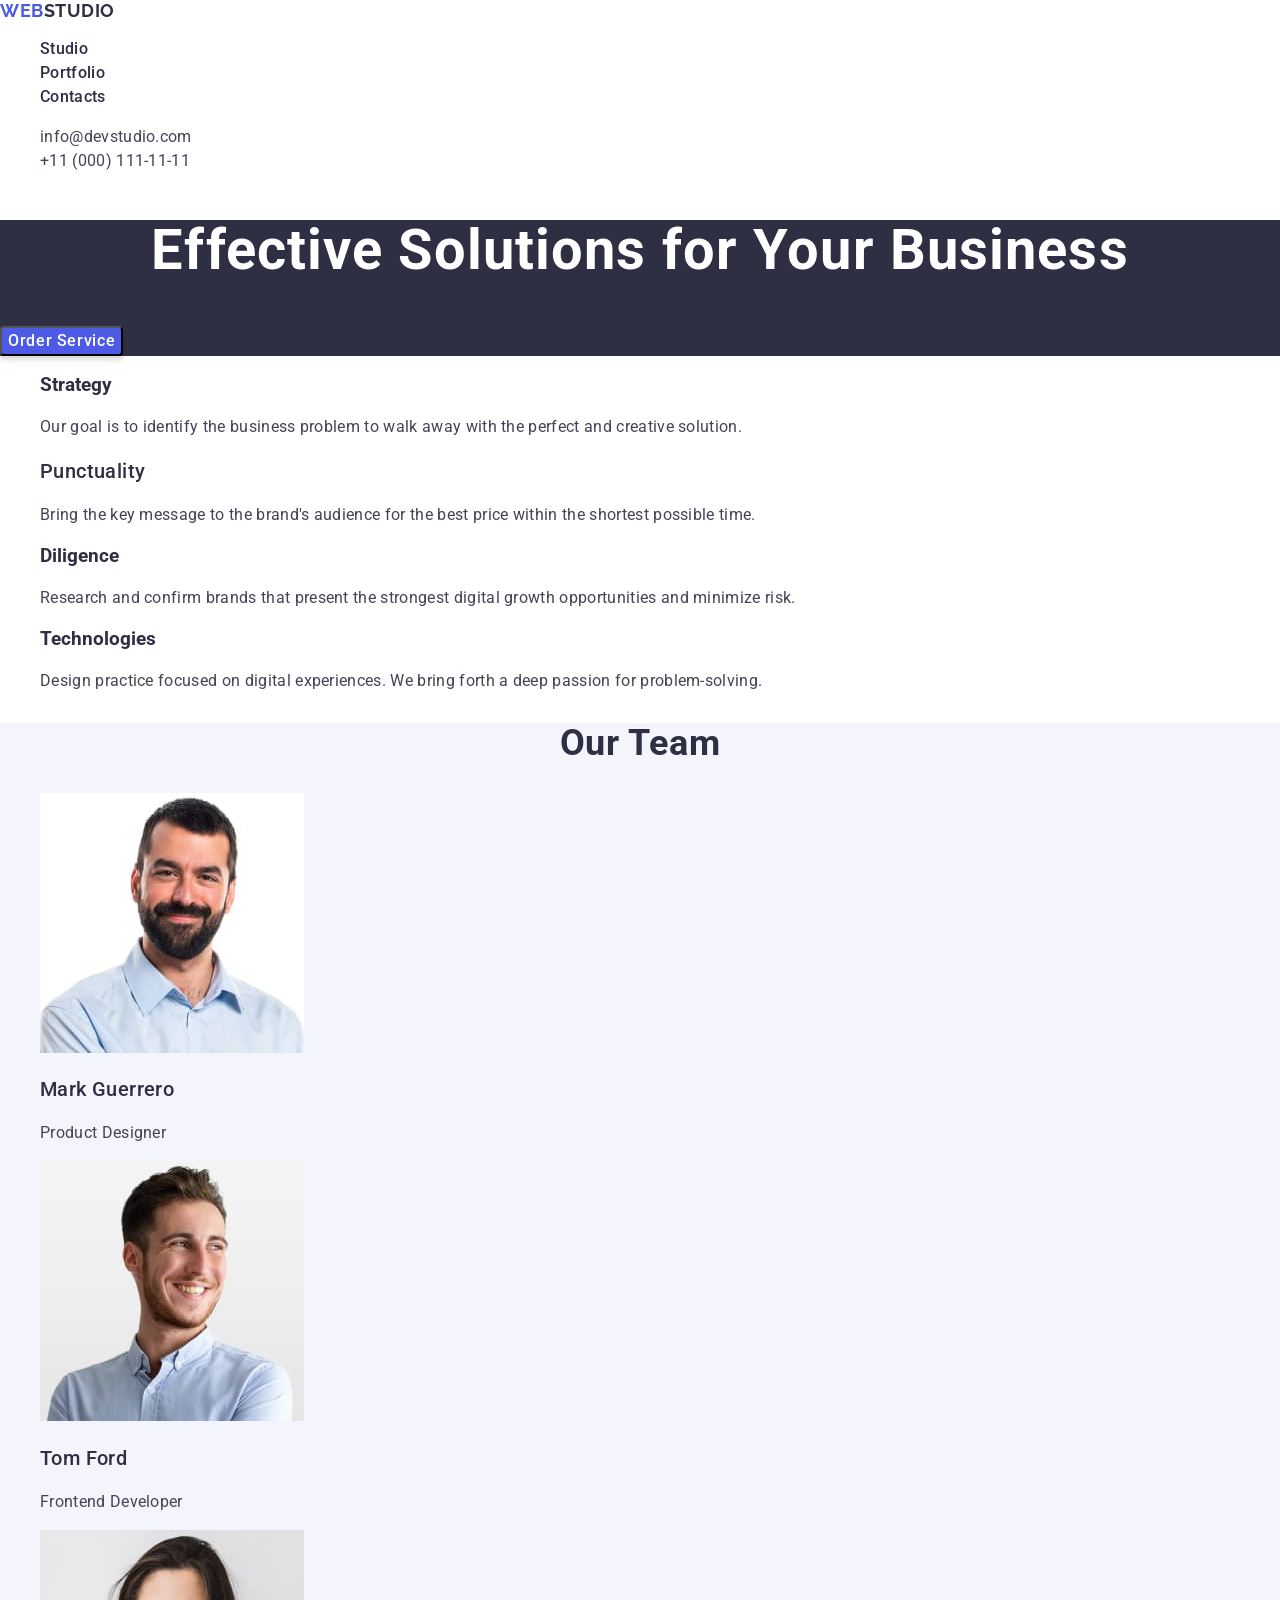
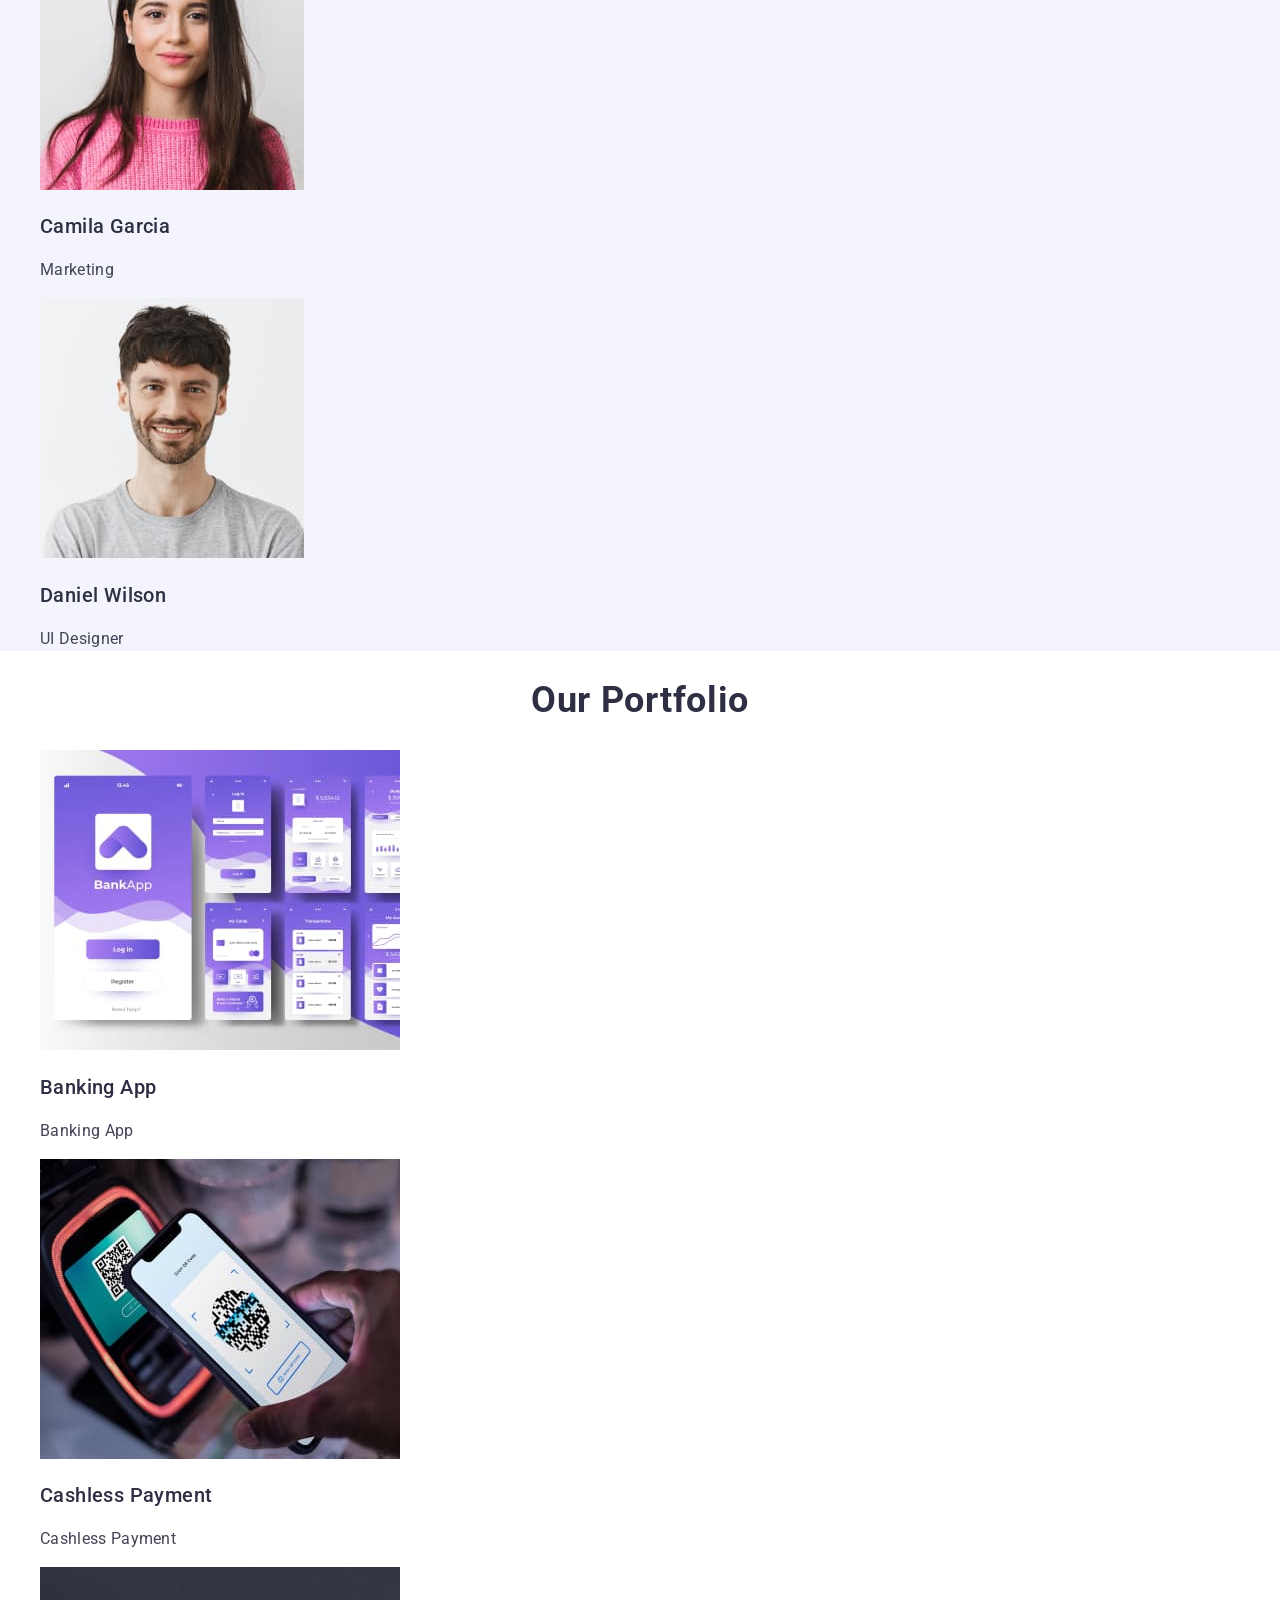
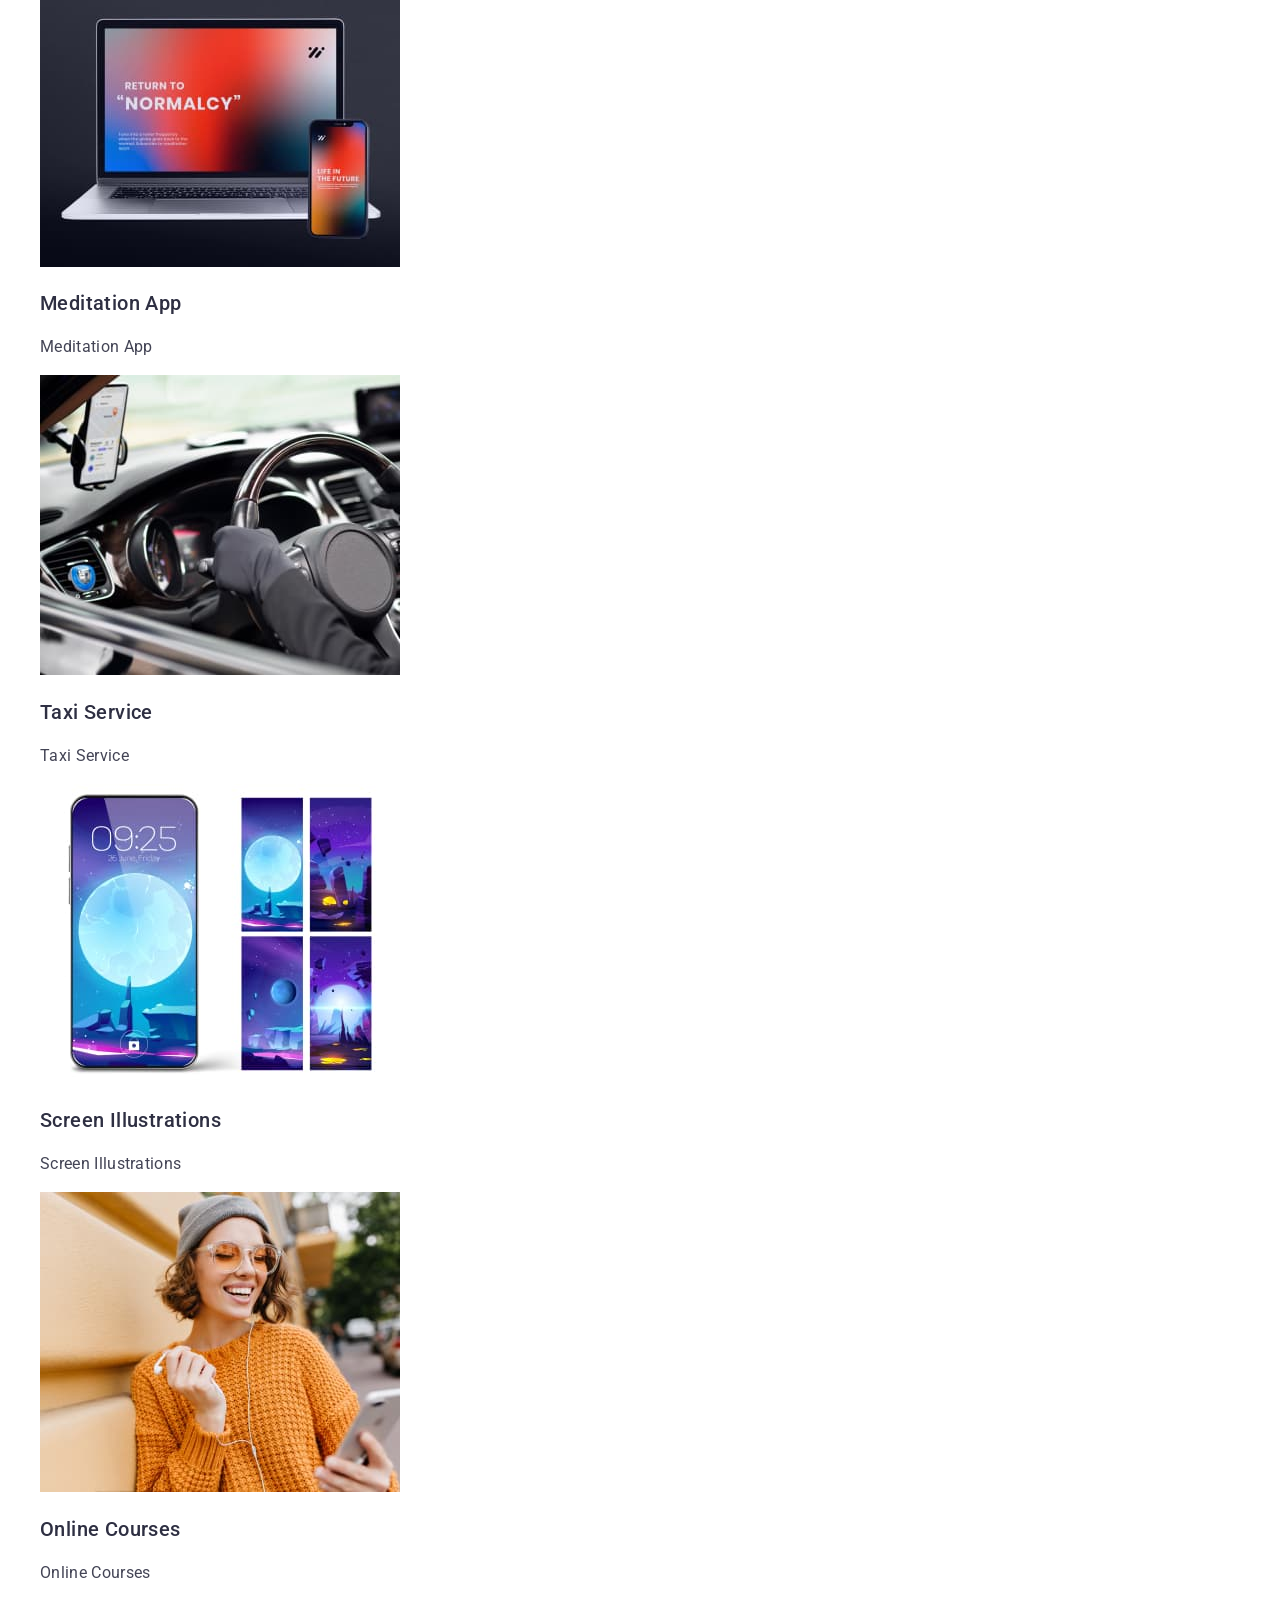
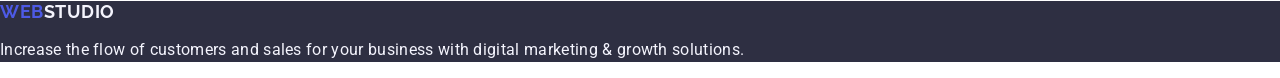
==== index.html @ 81e22088 "finish" ====
<!DOCTYPE html>
<html lang="en">
  <head>
    <meta charset="UTF-8" />
    <meta name="viewport" content="width=device-width, initial-scale=1.0" />
    <meta name="description" content="Effective Solutions for Your Business" />
    <title>WebStudio</title>
    <!-- Favicon -->
    <!-- Fonts -->
    <link rel="preconnect" href="https://fonts.googleapis.com" />
    <link rel="preconnect" href="https://fonts.gstatic.com" crossorigin />
    <link
      href="https://fonts.googleapis.com/css2?family=Raleway:wght@700&family=Roboto:wght@400;500;700&display=swap"
      rel="stylesheet"
    />
    <!-- modern-normalize -->
    <link
      rel="stylesheet"
      href="https://cdn.jsdelivr.net/npm/modern-normalize@2.0.0/modern-normalize.min.css"
    />
    <!-- Custom style -->
    <link rel="stylesheet" href="./css/styles.css" />
  </head>
  <body>
    <!-- *header -->
    <header class="header">
      <nav class="header-nav">
        <a class="header-nav-logo" href="./index.html"
          ><span class="logo-accent">Web</span>Studio</a
        >
        <ul class="header-nav-list">
          <li class="header-nav-item">
            <a class="header-nav-link" href="#">Studio</a>
          </li>
          <li class="header-nav-item">
            <a class="header-nav-link" href="#">Portfolio</a>
          </li>
          <li class="header-nav-item">
            <a class="header-nav-link" href="#">Contacts</a>
          </li>
        </ul>
      </nav>
      <address class="header-address">
        <ul class="header-address-list">
          <li class="header-address-item">
            <a class="header-address-link" href="mailto:info@devstudio.com"
              >info@devstudio.com</a
            >
          </li>
          <li class="header-address-item">
            <a class="header-address-link" href="tel:+110001111111"
              >+11 (000) 111-11-11</a
            >
          </li>
        </ul>
      </address>
    </header>
    <main>
      <!-- *section hero -->
      <section class="hero">
        <h1 class="hero-titel">Effective Solutions for Your Business</h1>
        <button class="hero-button" type="button">Order Service</button>
      </section>
      <!-- *section advantages -->
      <section class="advantages">
        <h2 hidden class="advantages-titel">advantages</h2>
        <ul class="advantages-list">
          <li class="advantages-item">
            <h3 class="advantages-titel-caption">Strategy</h3>
            <p class="advantages-desc">
              Our goal is to identify the business problem to walk away with the
              perfect and creative solution.
            </p>
          </li>
          <li class="advantages-item">
            <h3 class="advantage-titel-caption">Punctuality</h3>
            <p class="advantages-desc">
              Bring the key message to the brand's audience for the best price
              within the shortest possible time.
            </p>
          </li>
          <li class="advantages-item">
            <h3 class="advantages-titel-caption">Diligence</h3>
            <p class="advantages-desc">
              Research and confirm brands that present the strongest digital
              growth opportunities and minimize risk.
            </p>
          </li>
          <li class="advantages-item">
            <h3 class="advantages-titel-caption">Technologies</h3>
            <p class="advantages-desc">
              Design practice focused on digital experiences. We bring forth a
              deep passion for problem-solving.
            </p>
          </li>
        </ul>
      </section>
      <!-- *section team -->
      <section class="team">
        <h2 class="team-titel">Our Team</h2>
        <ul class="team-list">
          <li class="team-item">
            <img
              class="team-pic"
              src="./images/team/img-3.jpg"
              alt="photo man"
              width="264"
              height="260"
            />
            <h3 class="team-titel-caption">Mark Guerrero</h3>
            <p class="team-desc">Product Designer</p>
          </li>
          <li class="team-item">
            <img
              class="team-pic"
              src="./images/team/img-2.jpg"
              alt="photo man"
              width="264"
              height="260"
            />
            <h3 class="team-titel-caption">Tom Ford</h3>
            <p class="team-desc">Frontend Developer</p>
          </li>
          <li class="team-item">
            <img
              class="team-pic"
              src="./images/team/img-1.jpg"
              alt="photo woman"
              width="264"
              height="260"
            />
            <h3 class="team-titel-caption">Camila Garcia</h3>
            <p class="team-desc">Marketing</p>
          </li>
          <li class="team-item">
            <img
              class="team-pic"
              src="./images/team/img.jpg"
              alt="photo man"
              width="264"
              height="260"
            />
            <h3 class="team-titel-caption">Daniel Wilson</h3>
            <p class="team-desc">UI Designer</p>
          </li>
        </ul>
      </section>
      <!-- *our portfolio -->
      <section class="portfolio">
        <h2 class="portfolio-titel">Our Portfolio</h2>
        <ul class="portfolio-list">
          <li class="portfolio-item">
            <img
              class="portfolio-pic"
              src="./images/portfolio/imgportfolio-5.jpg"
              alt="photo banking app"
              width="360"
              height="300"
            />
            <h3 class="portfolio-titel-caption">Banking App</h3>
            <p class="portfolio-desc">Banking App</p>
          </li>
          <li class="portfolio-item">
            <img
              class="portfolio-pic"
              src="./images/portfolio/imgportfolio-4.jpg"
              alt="photo phone"
              width="360"
              height="300"
            />
            <h3 class="portfolio-titel-caption">Cashless Payment</h3>
            <p class="portfolio-desc">Cashless Payment</p>
          </li>
          <li class="portfolio-item">
            <img
              class="portfolio-pic"
              src="./images/portfolio/imgportfolio-3.jpg"
              alt="photo laptop"
              width="360"
              height="300"
            />
            <h3 class="portfolio-titel-caption">Meditation App</h3>
            <p class="portfolio-desc">Meditation App</p>
          </li>
          <li class="portfolio-item">
            <img
              class="portfolio-pic"
              src="./images/portfolio/imgportfolio-2.jpg"
              alt="photo car"
              width="360"
              height="300"
            />
            <h3 class="portfolio-titel-caption">Taxi Service</h3>
            <p class="portfolio-desc">Taxi Service</p>
          </li>
          <li class="portfolio-item">
            <img
              class="portfolio-pic"
              src="./images/portfolio/imgportfolio-1.jpg"
              alt="photo phone"
              width="360"
              height="300"
            />
            <h3 class="portfolio-titel-caption">Screen Illustrations</h3>
            <p class="portfolio-desc">Screen Illustrations</p>
          </li>
          <li class="portfolio-item">
            <img
              class="portfolio-pic"
              src="./images/portfolio/imgportfolio.jpg"
              alt="photo woman"
              width="360"
              height="300"
            />
            <h3 class="portfolio-titel-caption">Online Courses</h3>
            <p class="portfolio-desc">Online Courses</p>
          </li>
        </ul>
      </section>
    </main>
    <!-- *footer -->
    <footer class="footer">
      <a class="footer-logo" href="./index.html"
        ><span class="logo-accent">Web</span>Studio</a
      >
      <p class="footer-desc">
        Increase the flow of customers and sales for your business with digital
        marketing & growth solutions.
      </p>
    </footer>
  </body>
</html>
---- css/styles.css ----
/* Base styles */
body {
  font-family: 'Roboto', sans-serif;
  color: #2e2f42;
  background-color: #fff;
}

/* Reset styles */
ul,
ol {
  list-style-type: none;
}

a {
  color: currentColor;
  text-decoration: none;
}

button {
  font-family: inherit;
  color: currentColor;
  background-color: transparent;
  cursor: pointer;
}

/* Common styles */

.team-titel,
.portfolio-titel {
  text-align: center;
  font-size: 36px;
  font-style: normal;
  line-height: calc(40 / 36);
  letter-spacing: calc(0.72em / 36);
  text-transform: capitalize;
}

.advantage-titel-caption,
.team-titel-caption,
.portfolio-titel-caption {
  font-size: 20px;
  font-weight: 500;
  line-height: calc(24 / 20);
  letter-spacing: calc(0.4em / 20);
}

.advantages-desc,
.team-desc,
.portfolio-desc {
  color: #434455;
  font-size: 16px;
  font-weight: 400;
  line-height: calc(24 / 16);
  letter-spacing: calc(0.32em / 16);
}

/* !header */

.header-nav-logo {
  color: #2e2f42;
  font-family: Raleway;
  font-size: 18px;
  font-weight: 700;
  line-height: calc(21 / 18);
  letter-spacing: calc(0.54em / 18);
  text-transform: uppercase;
}

.logo-accent {
  color: #4d5ae5;
}

.header-nav-link {
  font-size: 16px;
  font-weight: 500;
  line-height: calc(24 / 16);
  letter-spacing: calc(0.32em / 16);
}

.header-address-link {
  color: #434455;
  font-size: 16px;
  font-style: normal;
  font-weight: 400;
  line-height: calc(24 / 16);
  letter-spacing: calc(0.32em / 16);
}

.header-nav-link:focus,
.header-nav-link:hover {
  color: #404bbf;
}

.header-address-link:focus,
.header-address-link:hover {
  color: #404bbf;
}

/* !hero */

.hero {
  background-color: #2e2f42;
}

.hero-titel {
  color: #fff;
  text-align: center;
  font-size: 56px;
  line-height: calc(60 / 56);
  letter-spacing: calc(1.12em / 56);
}

.hero-button {
  color: #fff;
  font-size: 16px;
  font-weight: 500;
  line-height: calc(24 / 16);
  letter-spacing: calc(0.64em / 16);
  border-radius: 4px;
  background-color: #4d5ae5;
  box-shadow: 0px 4px 4px 0px rgba(0, 0, 0, 0.15);
}

.hero-button:hover {
  background-color: #404bbf;
}

/* !team */

.team {
  background-color: #f4f4fd;
}

/* !footer */

.footer {
  background-color: #2e2f42;
}

.footer-logo {
  color: #f4f4fd;
  font-family: Raleway;
  font-size: 18px;
  font-weight: 700;
  line-height: calc(21 / 18);
  letter-spacing: calc(0.54em / 18);
  text-transform: uppercase;
}

.footer-desc {
  color: #f4f4fd;
  font-size: 16px;
  font-weight: 400;
  line-height: calc(24 / 16);
  letter-spacing: calc(0.32em / 16);
}
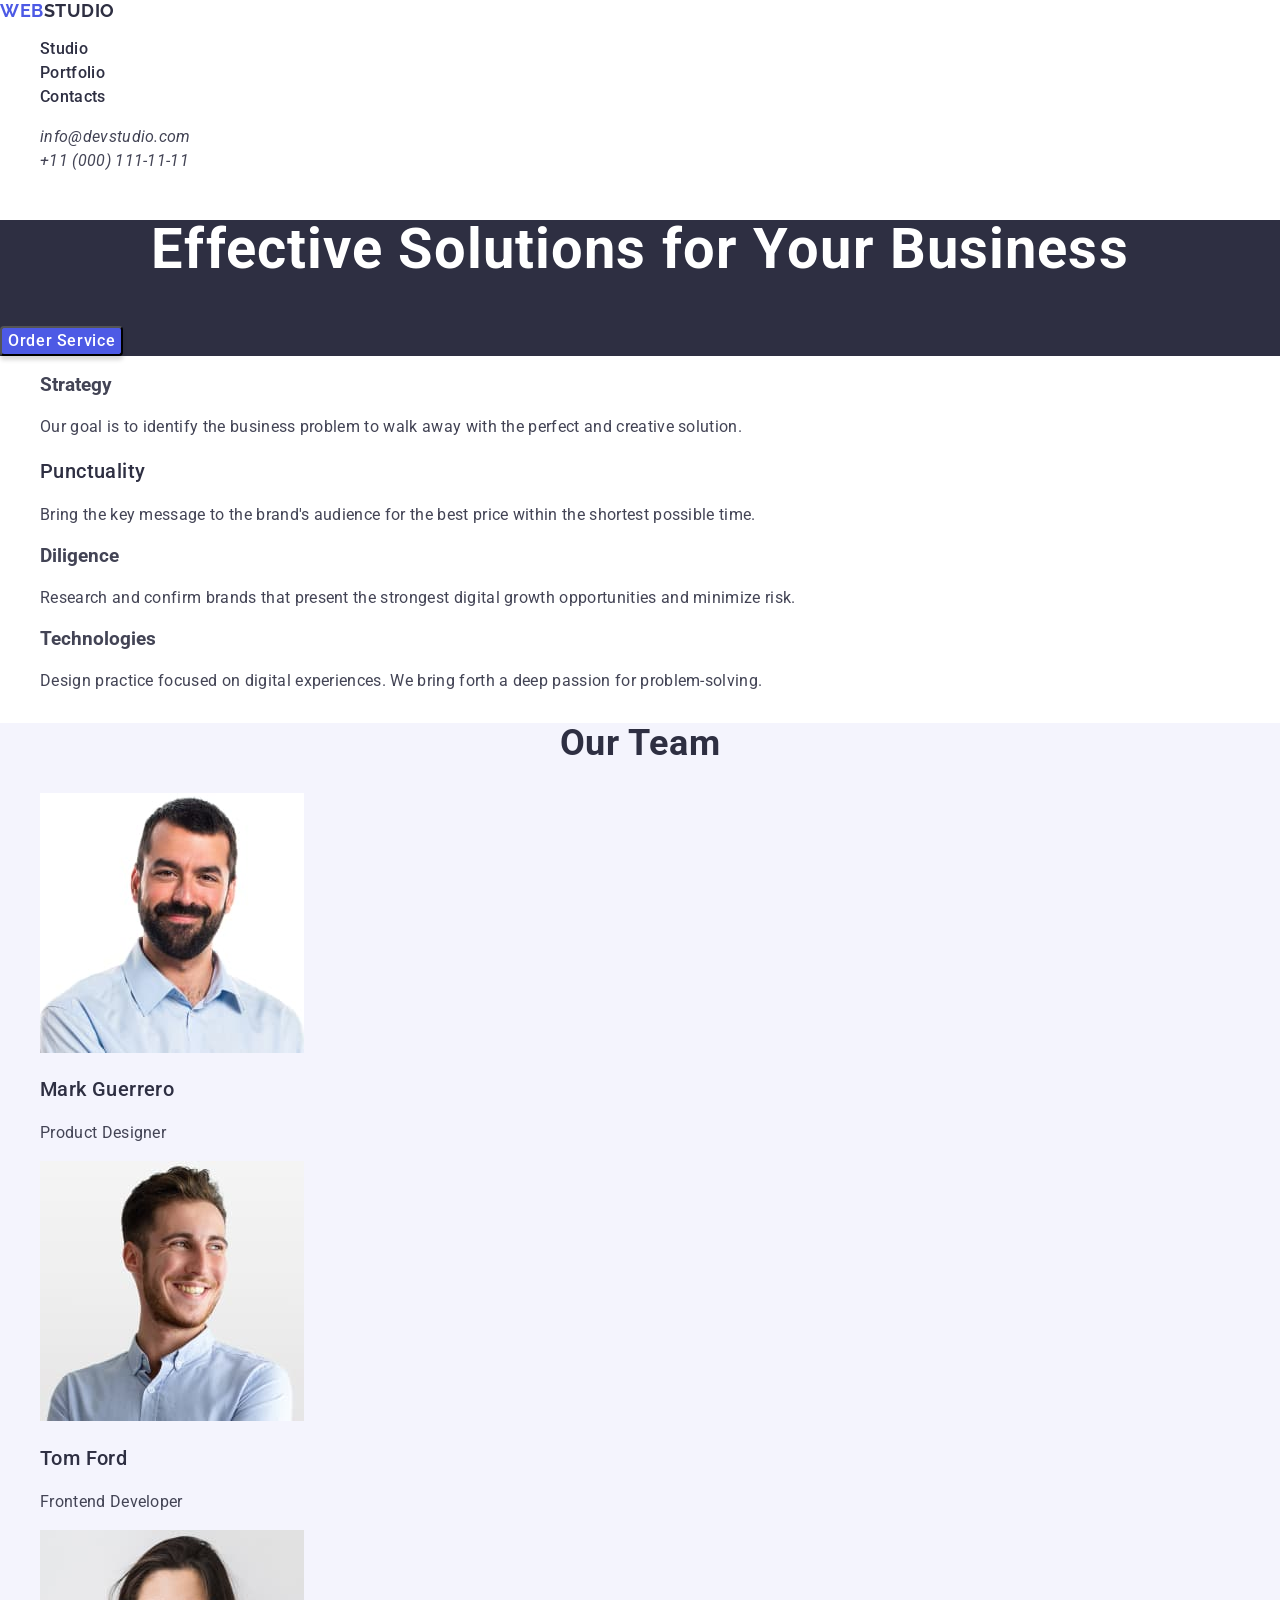
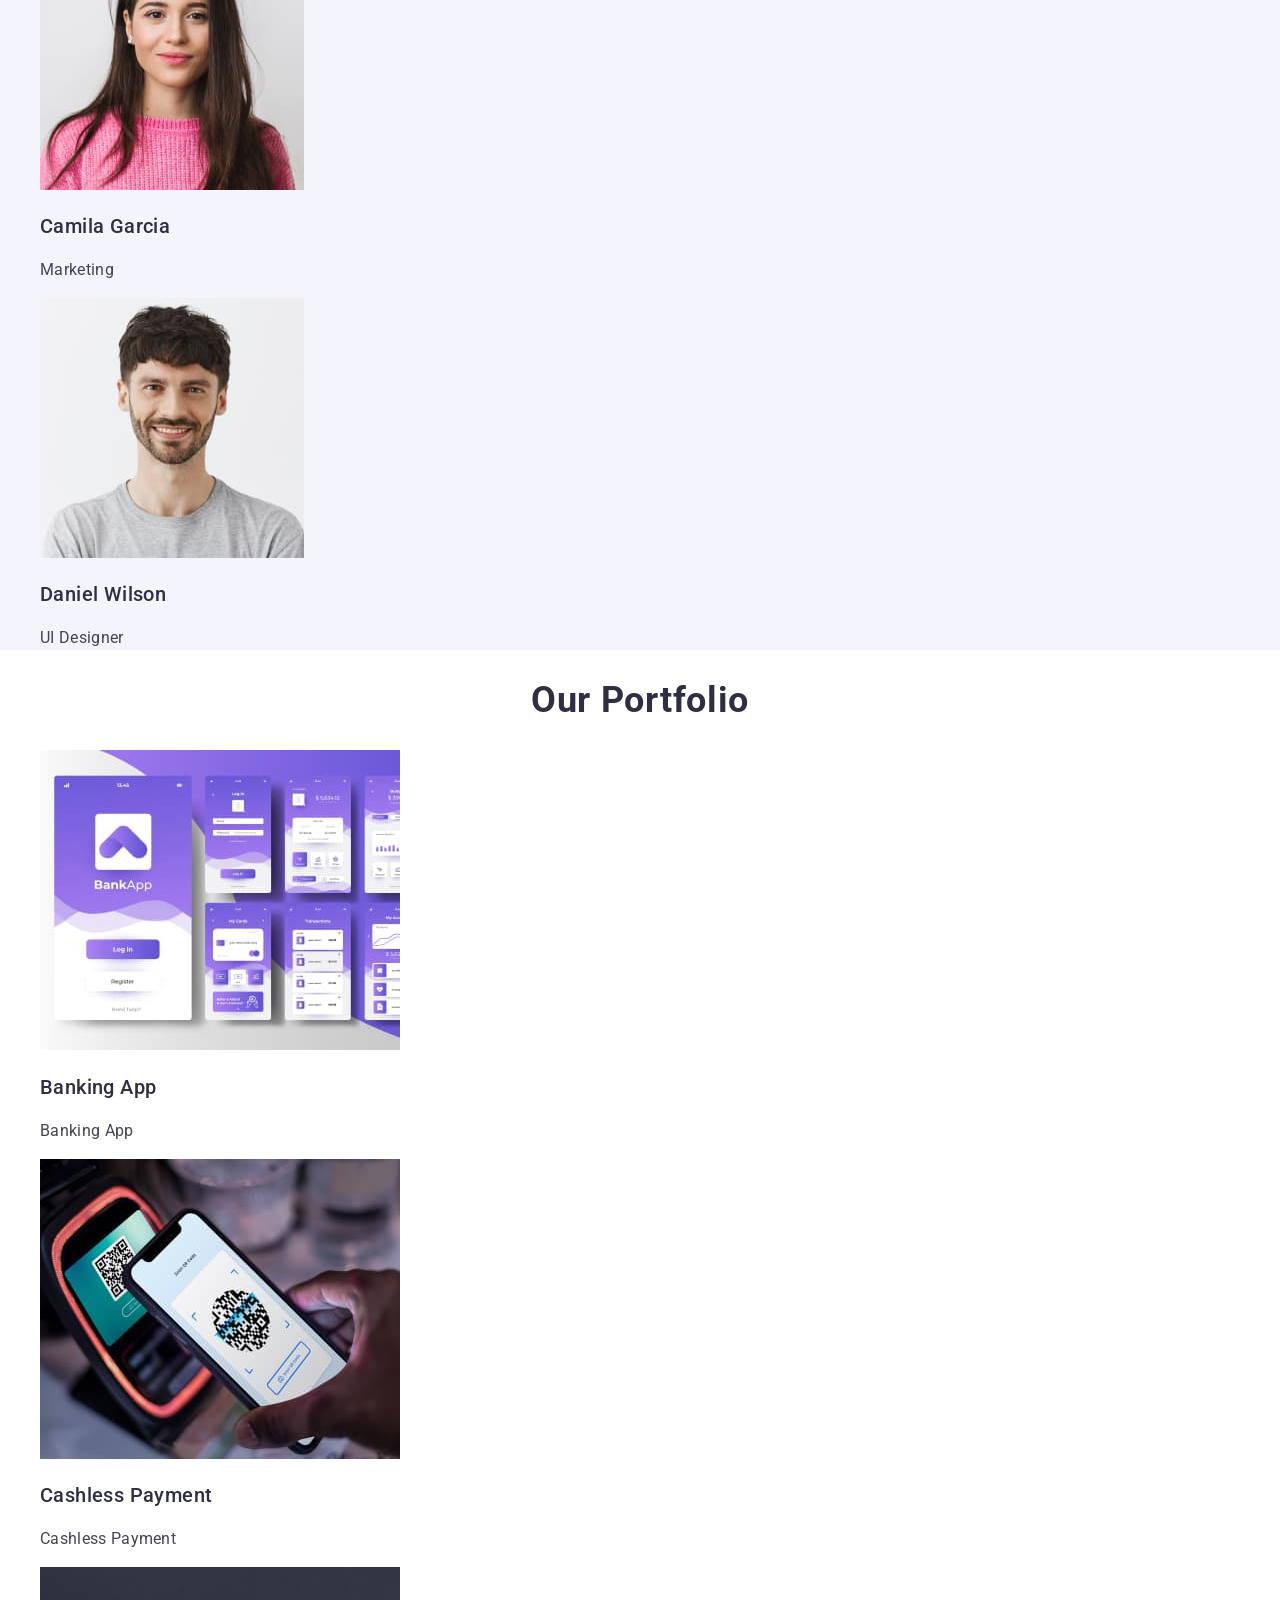
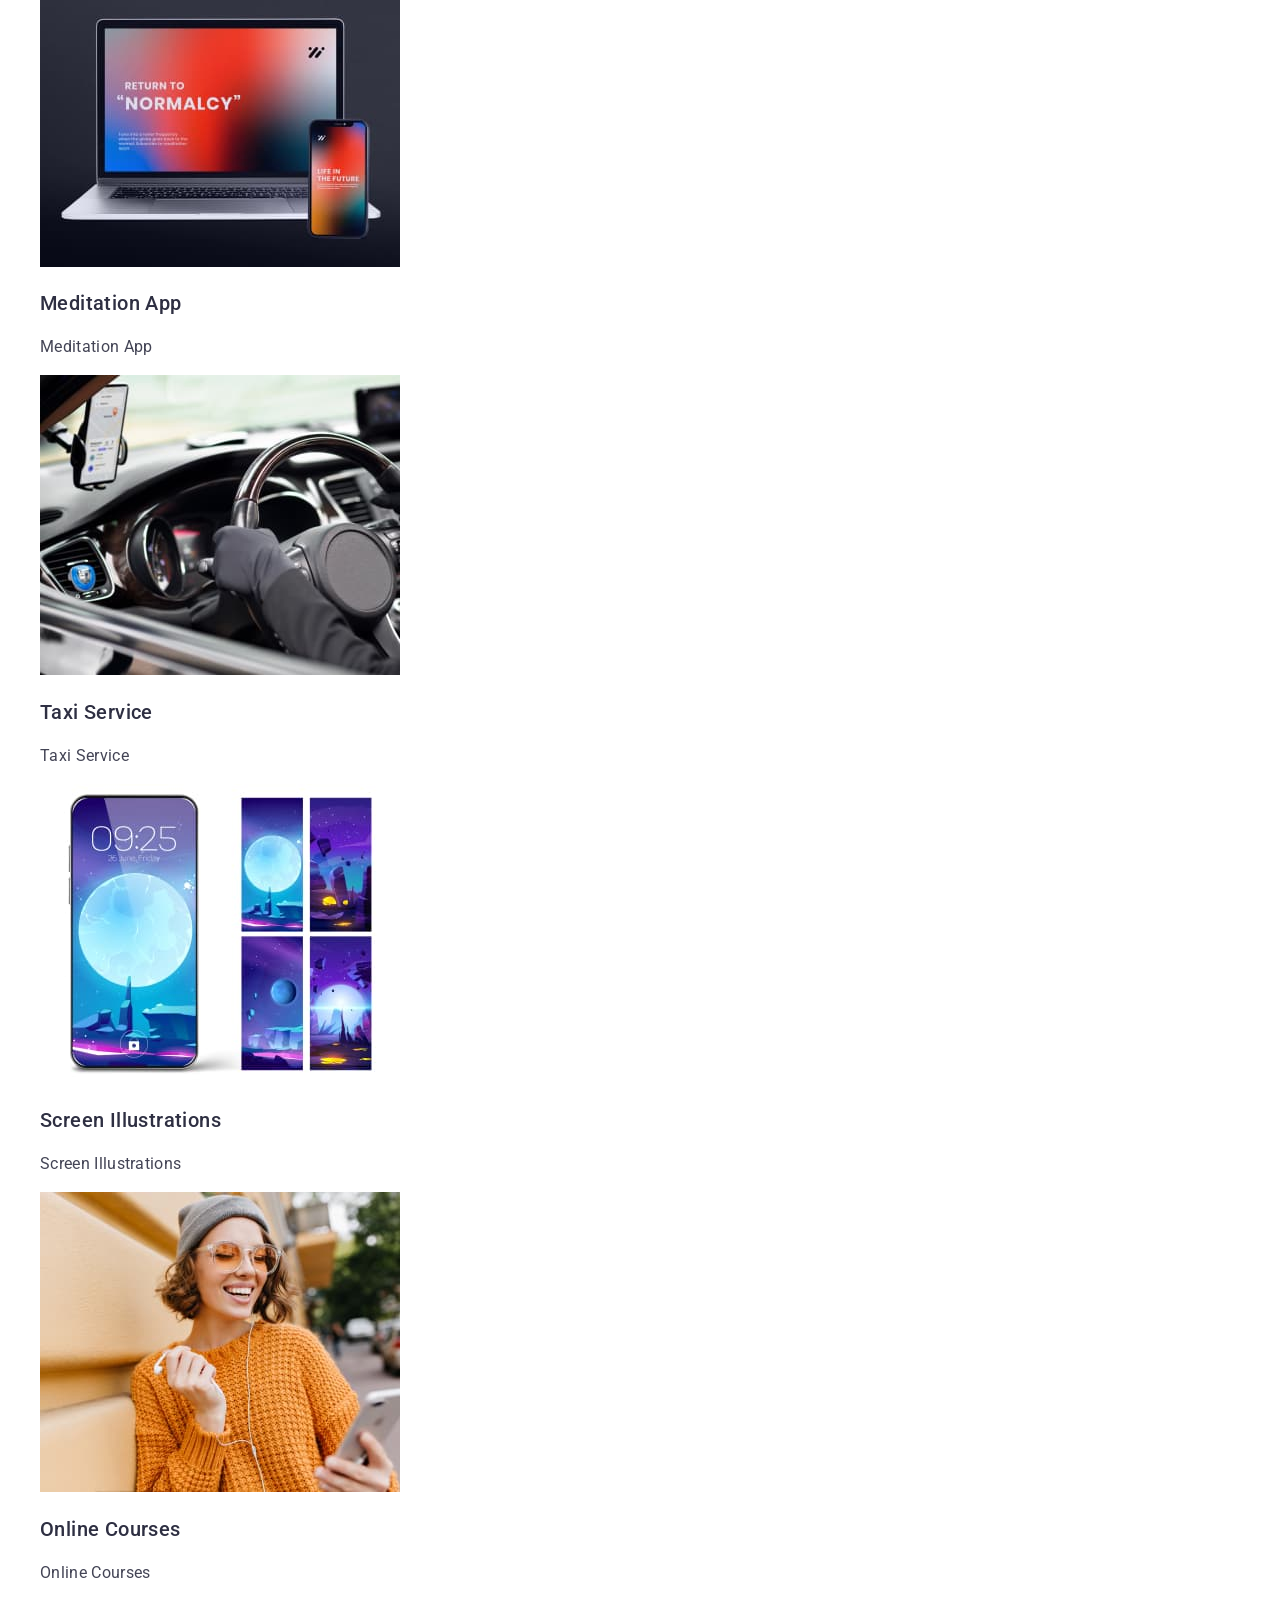
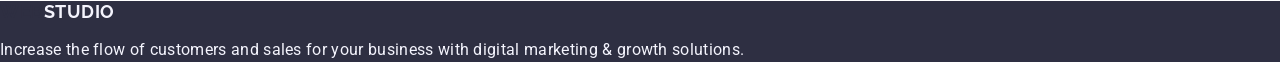
==== commit 65ea842d: "header, hero" ====
--- a/index.html
+++ b/index.html
@@ -26,17 +26,17 @@
     <header class="header">
       <nav class="header-nav">
         <a class="header-nav-logo" href="./index.html"
-          ><span class="logo-accent">Web</span>Studio</a
+          >Web<span class="logo-accent">Studio</span></a
         >
         <ul class="header-nav-list">
           <li class="header-nav-item">
-            <a class="header-nav-link" href="#">Studio</a>
+            <a class="header-nav-link" href="./index.html">Studio</a>
           </li>
           <li class="header-nav-item">
-            <a class="header-nav-link" href="#">Portfolio</a>
+            <a class="header-nav-link" href="">Portfolio</a>
           </li>
           <li class="header-nav-item">
-            <a class="header-nav-link" href="#">Contacts</a>
+            <a class="header-nav-link" href="">Contacts</a>
           </li>
         </ul>
       </nav>
--- a/css/styles.css
+++ b/css/styles.css
@@ -1,7 +1,7 @@
 /* Base styles */
 body {
   font-family: 'Roboto', sans-serif;
-  color: #2e2f42;
+  color: #434455;
   background-color: #fff;
 }
 
@@ -12,14 +12,10 @@
 }
 
 a {
-  color: currentColor;
   text-decoration: none;
 }
 
 button {
-  font-family: inherit;
-  color: currentColor;
-  background-color: transparent;
   cursor: pointer;
 }
 
@@ -27,6 +23,7 @@
 
 .team-titel,
 .portfolio-titel {
+  color: #2e2f42;
   text-align: center;
   font-size: 36px;
   font-style: normal;
@@ -38,6 +35,7 @@
 .advantage-titel-caption,
 .team-titel-caption,
 .portfolio-titel-caption {
+  color: #2e2f42;
   font-size: 20px;
   font-weight: 500;
   line-height: calc(24 / 20);
@@ -47,7 +45,6 @@
 .advantages-desc,
 .team-desc,
 .portfolio-desc {
-  color: #434455;
   font-size: 16px;
   font-weight: 400;
   line-height: calc(24 / 16);
@@ -57,20 +54,21 @@
 /* !header */
 
 .header-nav-logo {
-  color: #2e2f42;
-  font-family: Raleway;
+  color: #4d5ae5;
+  font-family: 'Raleway', sans-serif;
   font-size: 18px;
   font-weight: 700;
-  line-height: calc(21 / 18);
+  line-height: 1.17;
   letter-spacing: calc(0.54em / 18);
   text-transform: uppercase;
 }
 
 .logo-accent {
-  color: #4d5ae5;
+  color: #2e2f42;
 }
 
 .header-nav-link {
+  color: #2e2f42;
   font-size: 16px;
   font-weight: 500;
   line-height: calc(24 / 16);
@@ -78,9 +76,8 @@
 }
 
 .header-address-link {
-  color: #434455;
+  color: currentColor;
   font-size: 16px;
-  font-style: normal;
   font-weight: 400;
   line-height: calc(24 / 16);
   letter-spacing: calc(0.32em / 16);
@@ -106,7 +103,7 @@
   color: #fff;
   text-align: center;
   font-size: 56px;
-  line-height: calc(60 / 56);
+  line-height: 1.07;
   letter-spacing: calc(1.12em / 56);
 }
 
@@ -121,7 +118,7 @@
   box-shadow: 0px 4px 4px 0px rgba(0, 0, 0, 0.15);
 }
 
-.hero-button:hover {
+.hero-button:focus {
   background-color: #404bbf;
 }
 
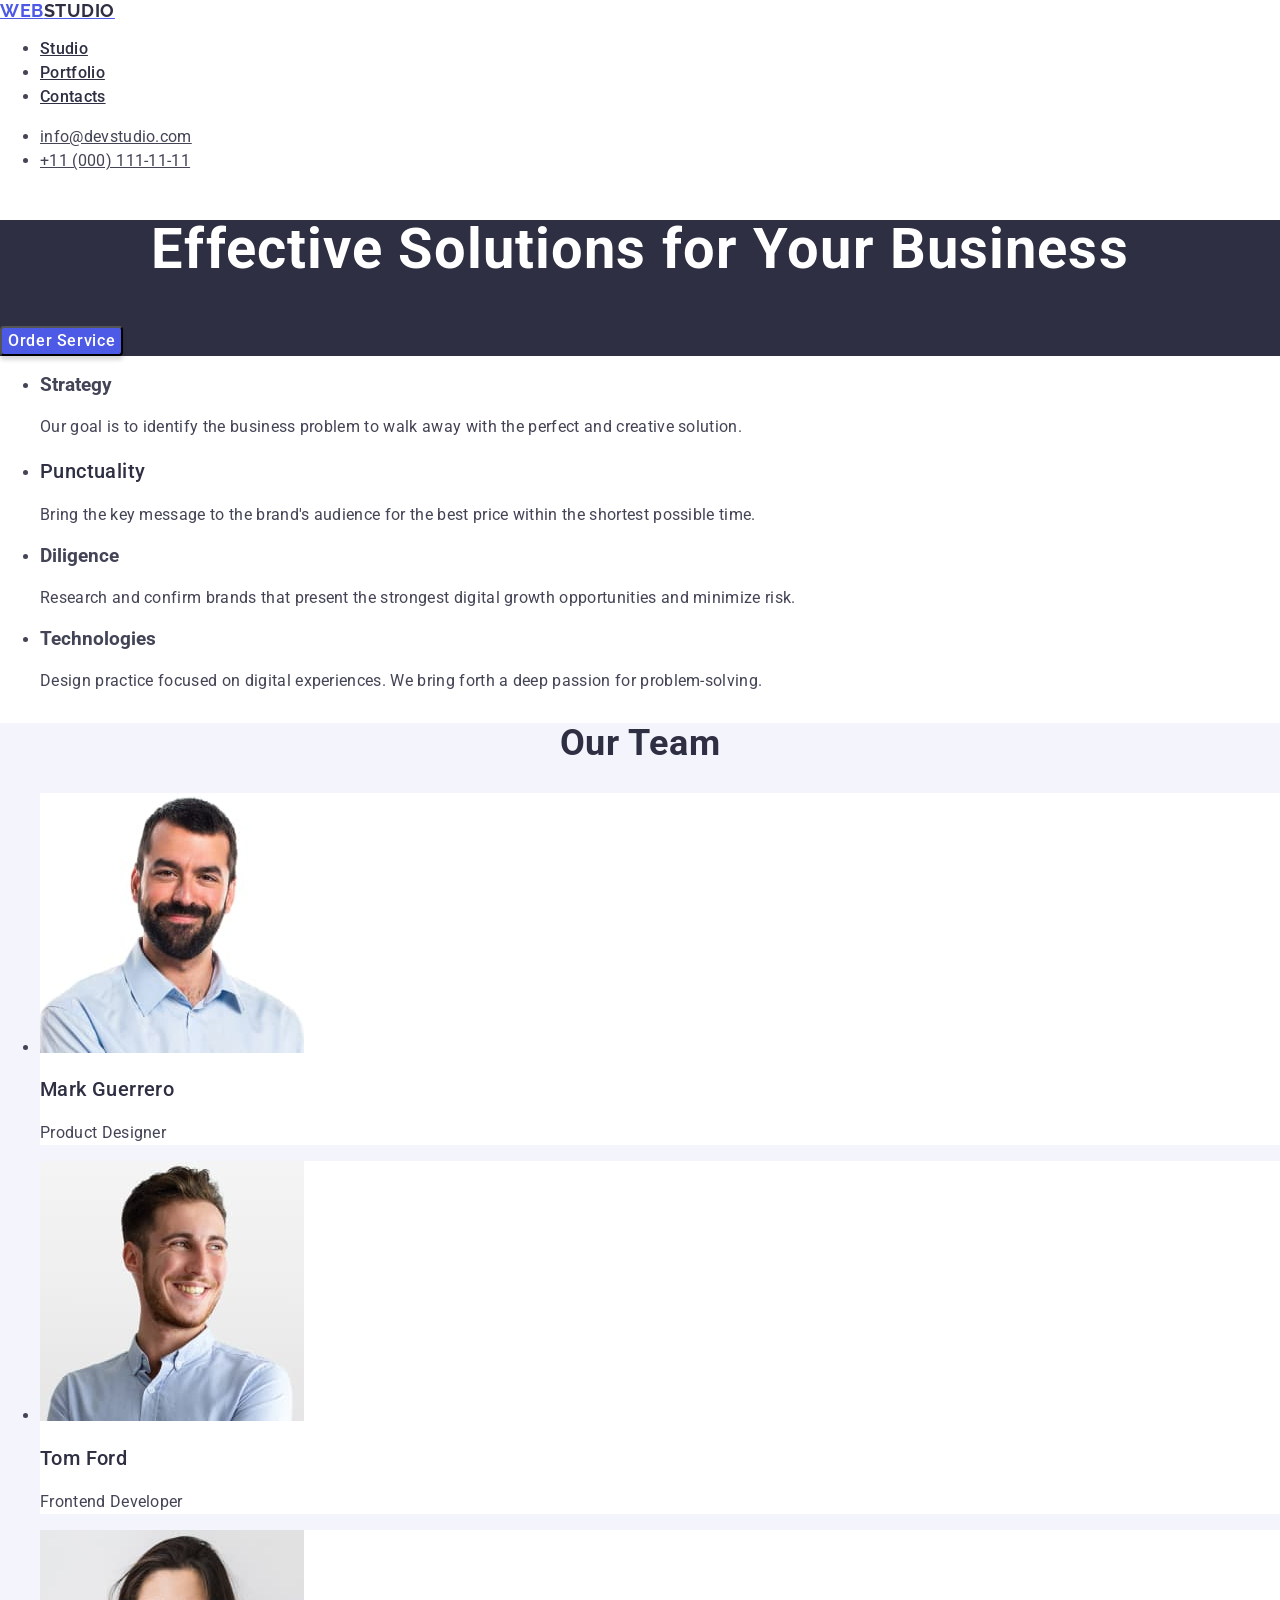
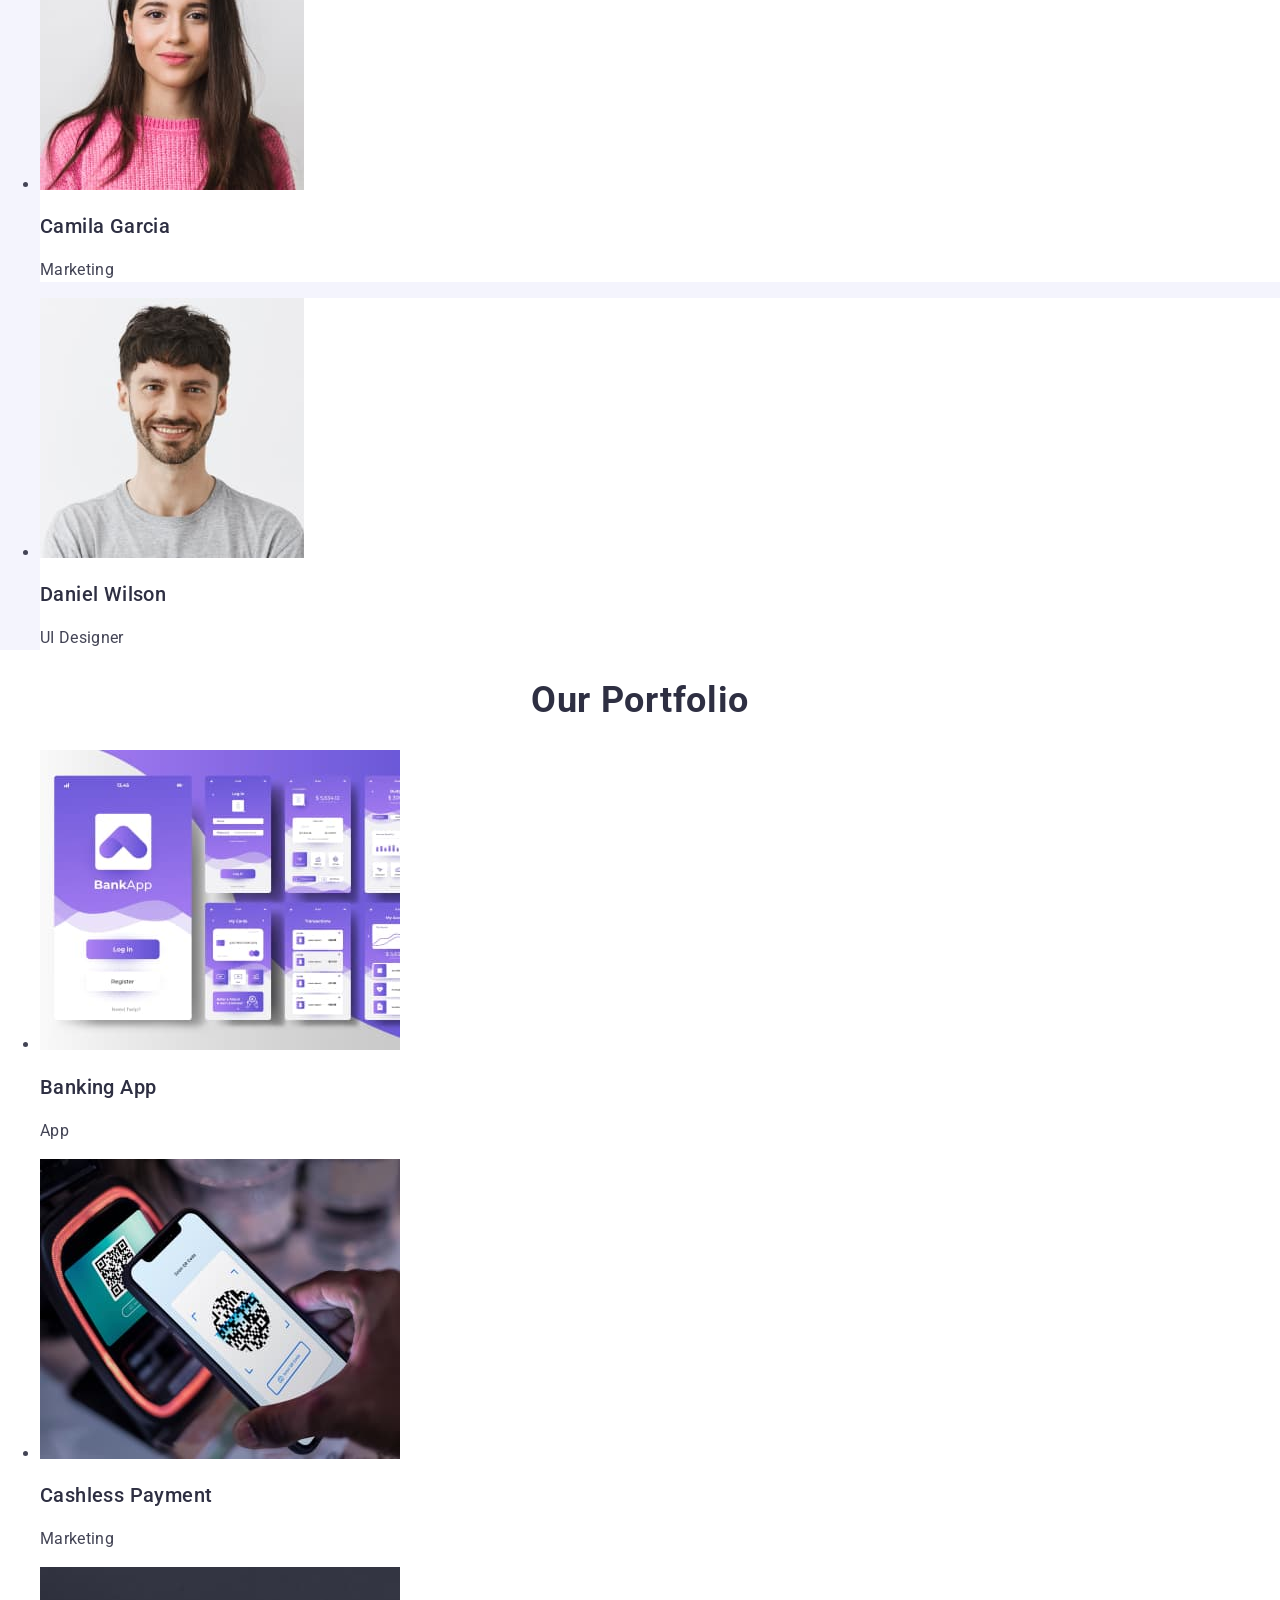
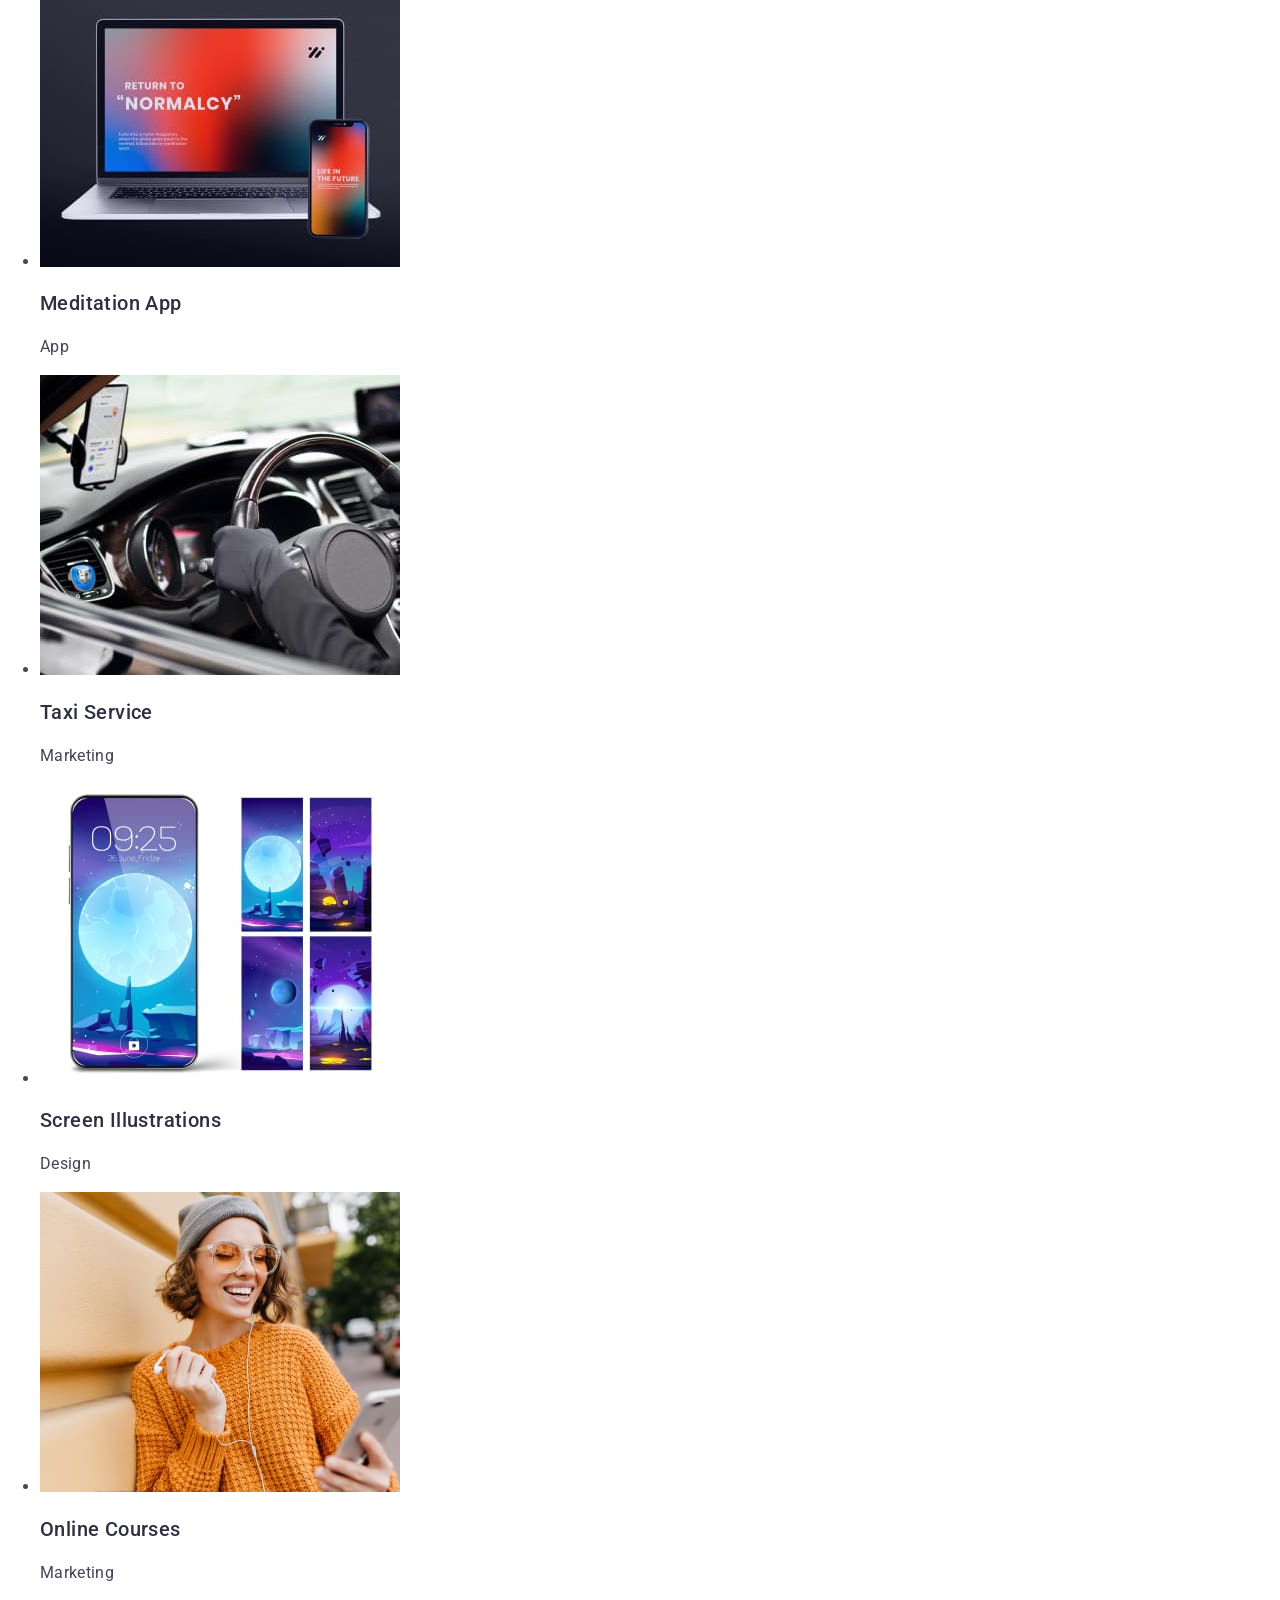
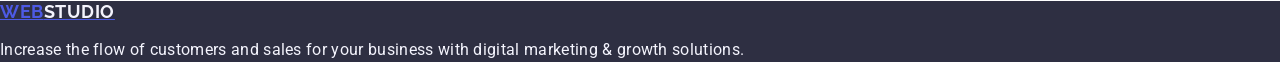
==== commit 18cee4d1: "fix" ====
--- a/index.html
+++ b/index.html
@@ -158,7 +158,7 @@
               height="300"
             />
             <h3 class="portfolio-titel-caption">Banking App</h3>
-            <p class="portfolio-desc">Banking App</p>
+            <p class="portfolio-desc">App</p>
           </li>
           <li class="portfolio-item">
             <img
@@ -169,7 +169,7 @@
               height="300"
             />
             <h3 class="portfolio-titel-caption">Cashless Payment</h3>
-            <p class="portfolio-desc">Cashless Payment</p>
+            <p class="portfolio-desc">Marketing</p>
           </li>
           <li class="portfolio-item">
             <img
@@ -180,7 +180,7 @@
               height="300"
             />
             <h3 class="portfolio-titel-caption">Meditation App</h3>
-            <p class="portfolio-desc">Meditation App</p>
+            <p class="portfolio-desc">App</p>
           </li>
           <li class="portfolio-item">
             <img
@@ -191,7 +191,7 @@
               height="300"
             />
             <h3 class="portfolio-titel-caption">Taxi Service</h3>
-            <p class="portfolio-desc">Taxi Service</p>
+            <p class="portfolio-desc">Marketing</p>
           </li>
           <li class="portfolio-item">
             <img
@@ -202,7 +202,7 @@
               height="300"
             />
             <h3 class="portfolio-titel-caption">Screen Illustrations</h3>
-            <p class="portfolio-desc">Screen Illustrations</p>
+            <p class="portfolio-desc">Design</p>
           </li>
           <li class="portfolio-item">
             <img
@@ -213,15 +213,15 @@
               height="300"
             />
             <h3 class="portfolio-titel-caption">Online Courses</h3>
-            <p class="portfolio-desc">Online Courses</p>
+            <p class="portfolio-desc">Marketing</p>
           </li>
         </ul>
       </section>
     </main>
     <!-- *footer -->
     <footer class="footer">
-      <a class="footer-logo" href="./index.html"
-        ><span class="logo-accent">Web</span>Studio</a
+      <a class="header-nav-logo" href="./index.html"
+        >Web<span class="logo-accent-foooter">Studio</span></a
       >
       <p class="footer-desc">
         Increase the flow of customers and sales for your business with digital
--- a/css/styles.css
+++ b/css/styles.css
@@ -6,18 +6,18 @@
 }
 
 /* Reset styles */
-ul,
+/* ul,
 ol {
   list-style-type: none;
-}
+} */
 
-a {
+/* a {
   text-decoration: none;
 }
 
 button {
   cursor: pointer;
-}
+} */
 
 /* Common styles */
 
@@ -77,6 +77,7 @@
 
 .header-address-link {
   color: currentColor;
+  font-style: normal;
   font-size: 16px;
   font-weight: 400;
   line-height: calc(24 / 16);
@@ -109,6 +110,7 @@
 
 .hero-button {
   color: #fff;
+  cursor: pointer;
   font-size: 16px;
   font-weight: 500;
   line-height: calc(24 / 16);
@@ -118,6 +120,7 @@
   box-shadow: 0px 4px 4px 0px rgba(0, 0, 0, 0.15);
 }
 
+.hero-button:hover,
 .hero-button:focus {
   background-color: #404bbf;
 }
@@ -127,21 +130,17 @@
 .team {
   background-color: #f4f4fd;
 }
-
+.team-item {
+  background-color: #ffffff;
+}
 /* !footer */
 
 .footer {
   background-color: #2e2f42;
 }
 
-.footer-logo {
+.logo-accent-foooter {
   color: #f4f4fd;
-  font-family: Raleway;
-  font-size: 18px;
-  font-weight: 700;
-  line-height: calc(21 / 18);
-  letter-spacing: calc(0.54em / 18);
-  text-transform: uppercase;
 }
 
 .footer-desc {
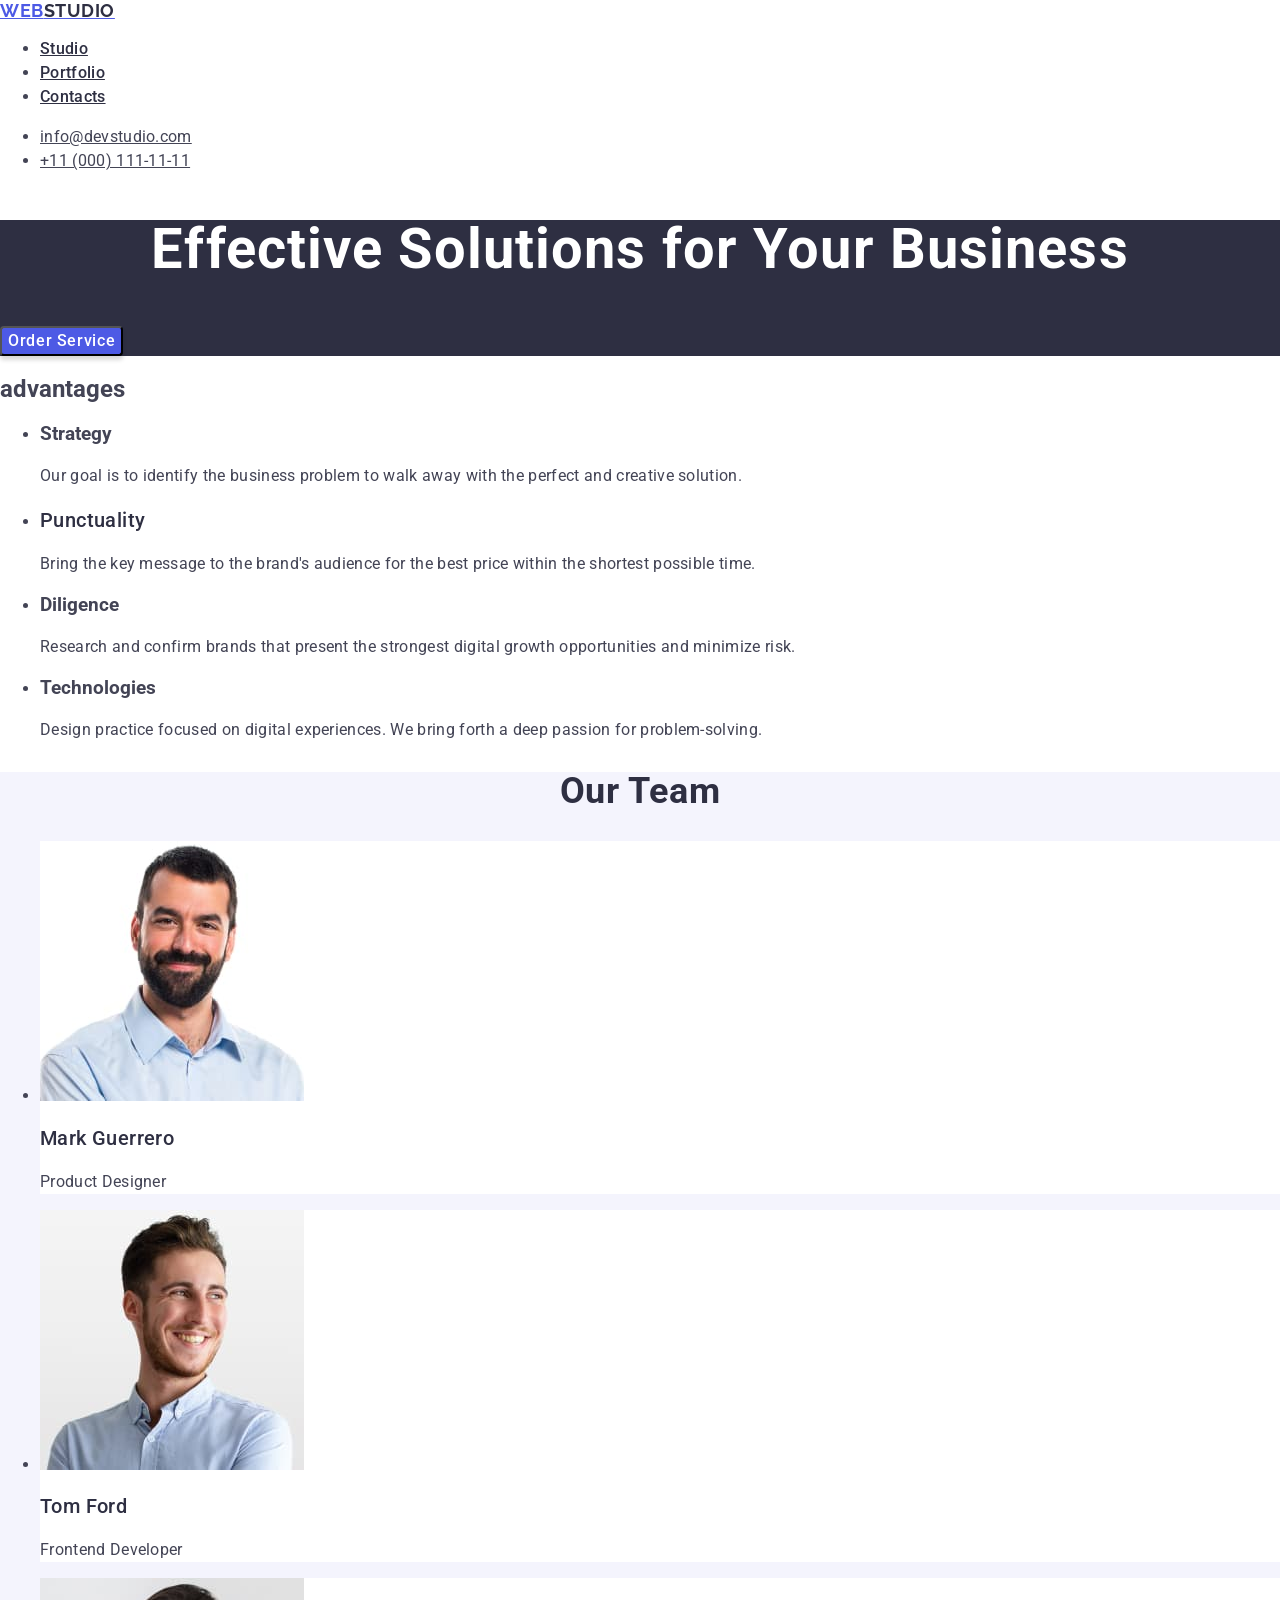
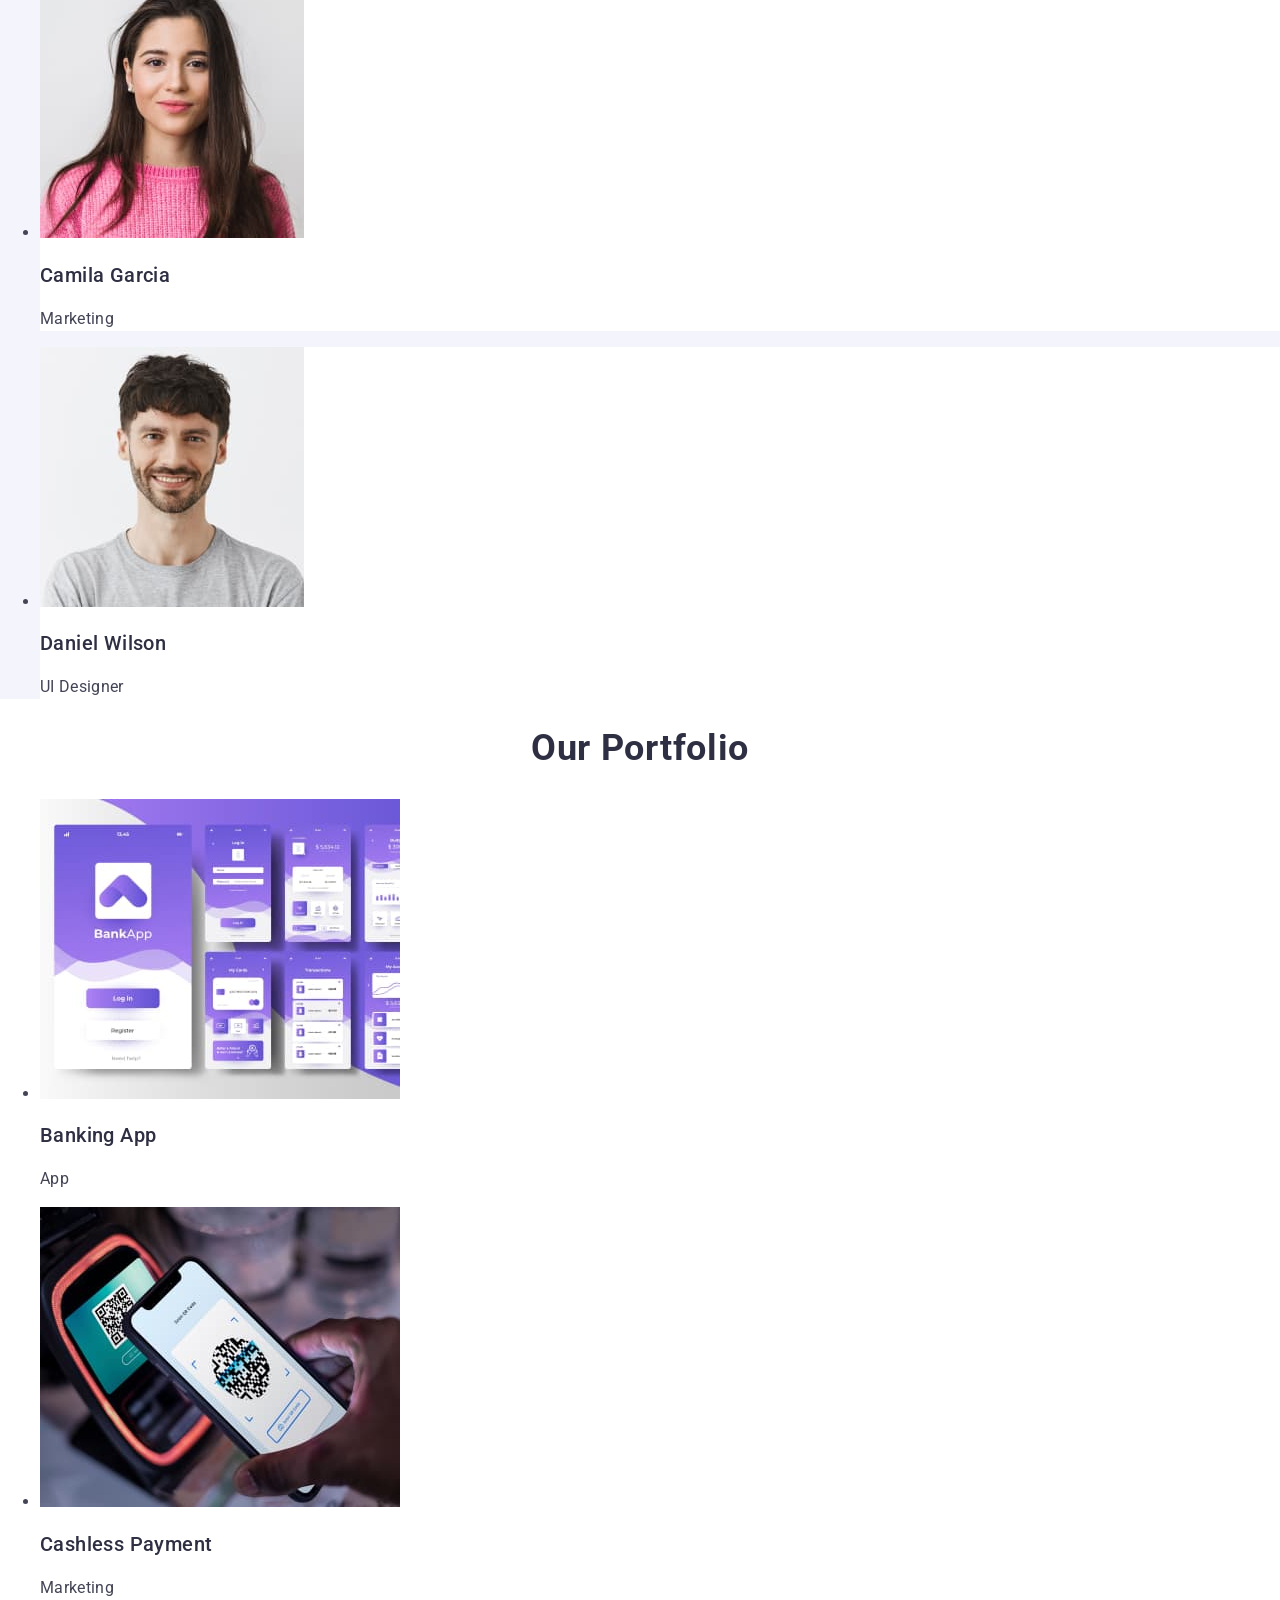
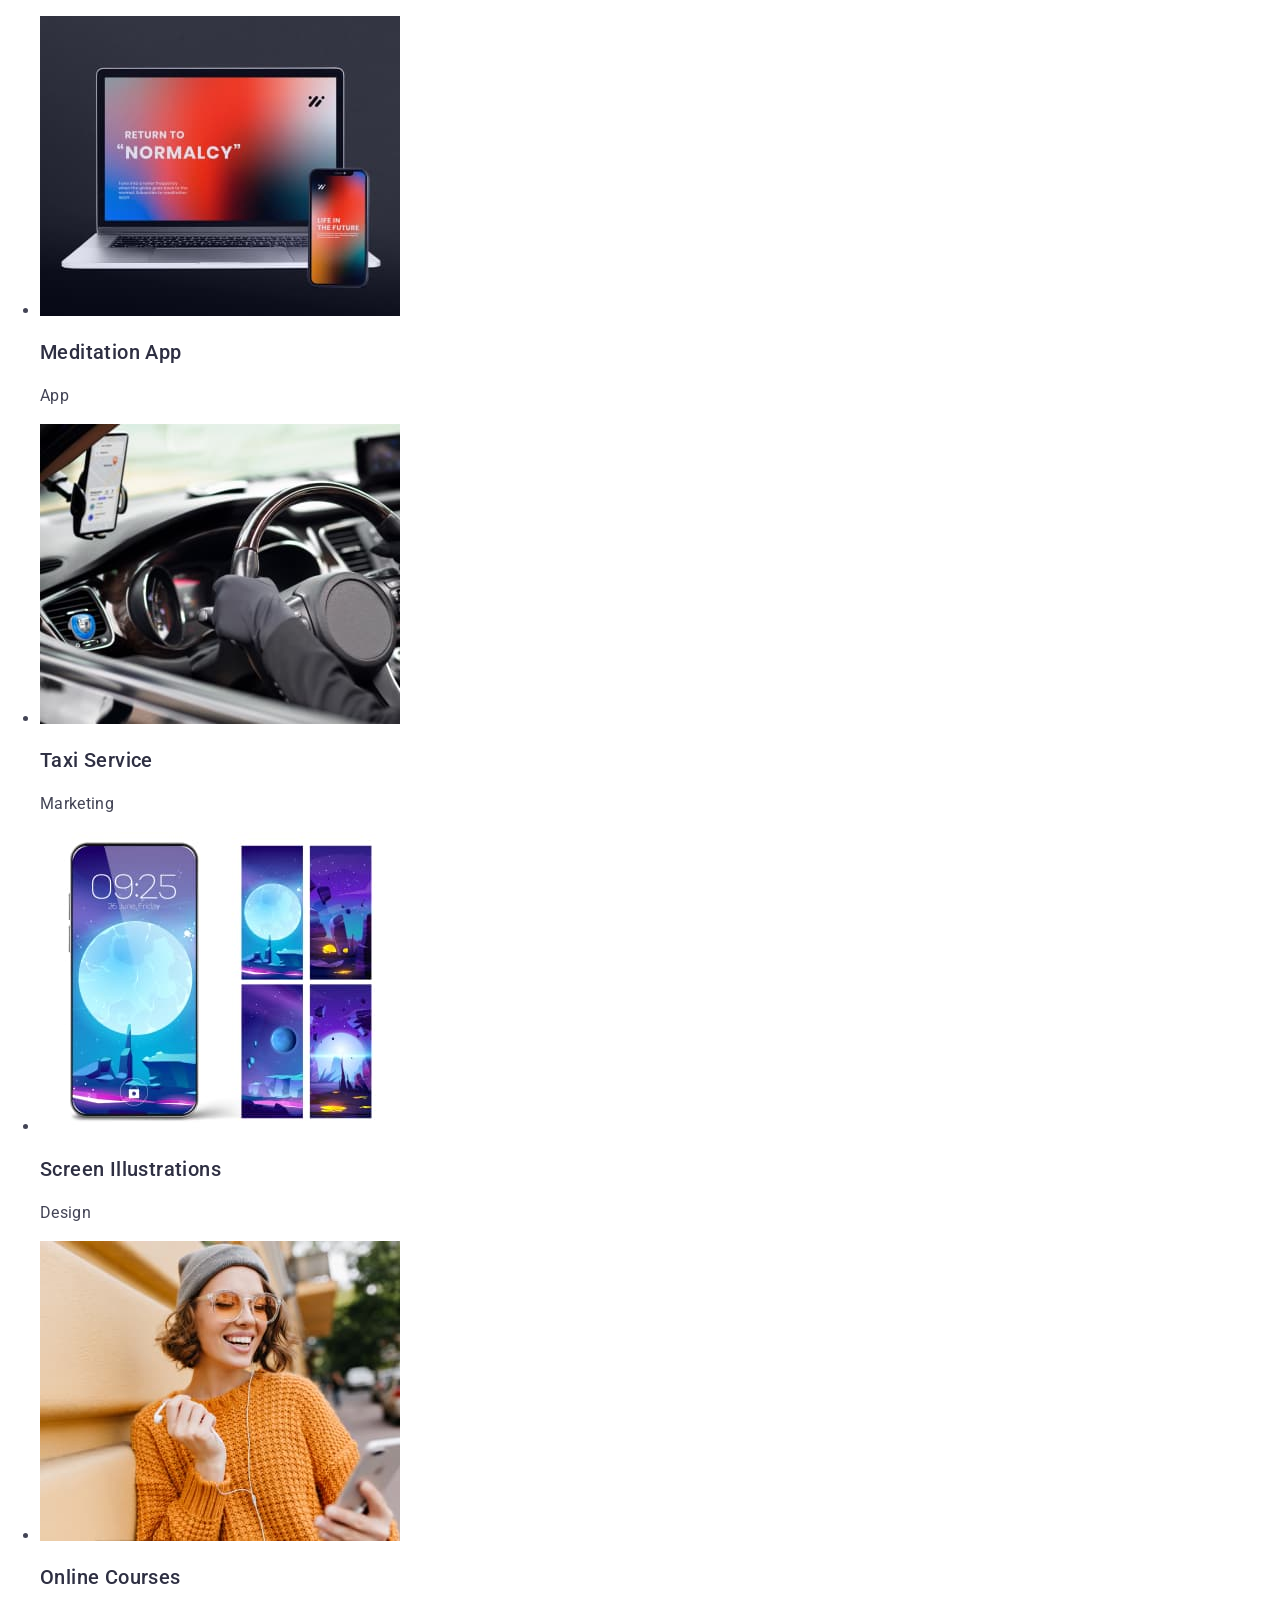
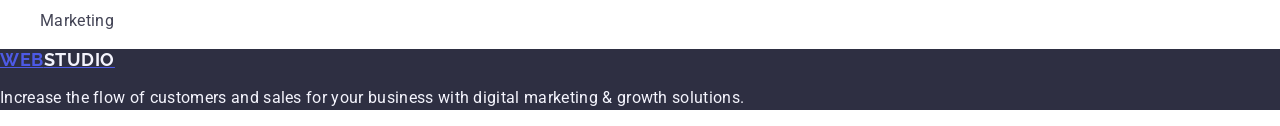
==== commit 52021621: "fix" ====
--- a/index.html
+++ b/index.html
@@ -25,8 +25,8 @@
     <!-- *header -->
     <header class="header">
       <nav class="header-nav">
-        <a class="header-nav-logo" href="./index.html"
-          >Web<span class="logo-accent">Studio</span></a
+        <a class="main-logo" href="./index.html"
+          >Web<span class="header-logo-accent">Studio</span></a
         >
         <ul class="header-nav-list">
           <li class="header-nav-item">
@@ -63,7 +63,7 @@
       </section>
       <!-- *section advantages -->
       <section class="advantages">
-        <h2 hidden class="advantages-titel">advantages</h2>
+        <h2 class="advantages-titel">advantages</h2>
         <ul class="advantages-list">
           <li class="advantages-item">
             <h3 class="advantages-titel-caption">Strategy</h3>
@@ -220,8 +220,8 @@
     </main>
     <!-- *footer -->
     <footer class="footer">
-      <a class="header-nav-logo" href="./index.html"
-        >Web<span class="logo-accent-foooter">Studio</span></a
+      <a class="main-logo" href="./index.html"
+        >Web<span class="footer-logo-accent">Studio</span></a
       >
       <p class="footer-desc">
         Increase the flow of customers and sales for your business with digital
--- a/css/styles.css
+++ b/css/styles.css
@@ -27,7 +27,7 @@
   text-align: center;
   font-size: 36px;
   font-style: normal;
-  line-height: calc(40 / 36);
+  line-height: 1.11;
   letter-spacing: calc(0.72em / 36);
   text-transform: capitalize;
 }
@@ -38,8 +38,8 @@
   color: #2e2f42;
   font-size: 20px;
   font-weight: 500;
-  line-height: calc(24 / 20);
-  letter-spacing: calc(0.4em / 20);
+  line-height: 1.2;
+  letter-spacing: 0.02em;
 }
 
 .advantages-desc,
@@ -53,7 +53,7 @@
 
 /* !header */
 
-.header-nav-logo {
+.main-logo {
   color: #4d5ae5;
   font-family: 'Raleway', sans-serif;
   font-size: 18px;
@@ -63,7 +63,7 @@
   text-transform: uppercase;
 }
 
-.logo-accent {
+.header-logo-accent {
   color: #2e2f42;
 }
 
@@ -75,9 +75,12 @@
   letter-spacing: calc(0.32em / 16);
 }
 
+address {
+  font-style: normal;
+}
+
 .header-address-link {
   color: currentColor;
-  font-style: normal;
   font-size: 16px;
   font-weight: 400;
   line-height: calc(24 / 16);
@@ -139,7 +142,7 @@
   background-color: #2e2f42;
 }
 
-.logo-accent-foooter {
+.footer-logo-accent {
   color: #f4f4fd;
 }
 
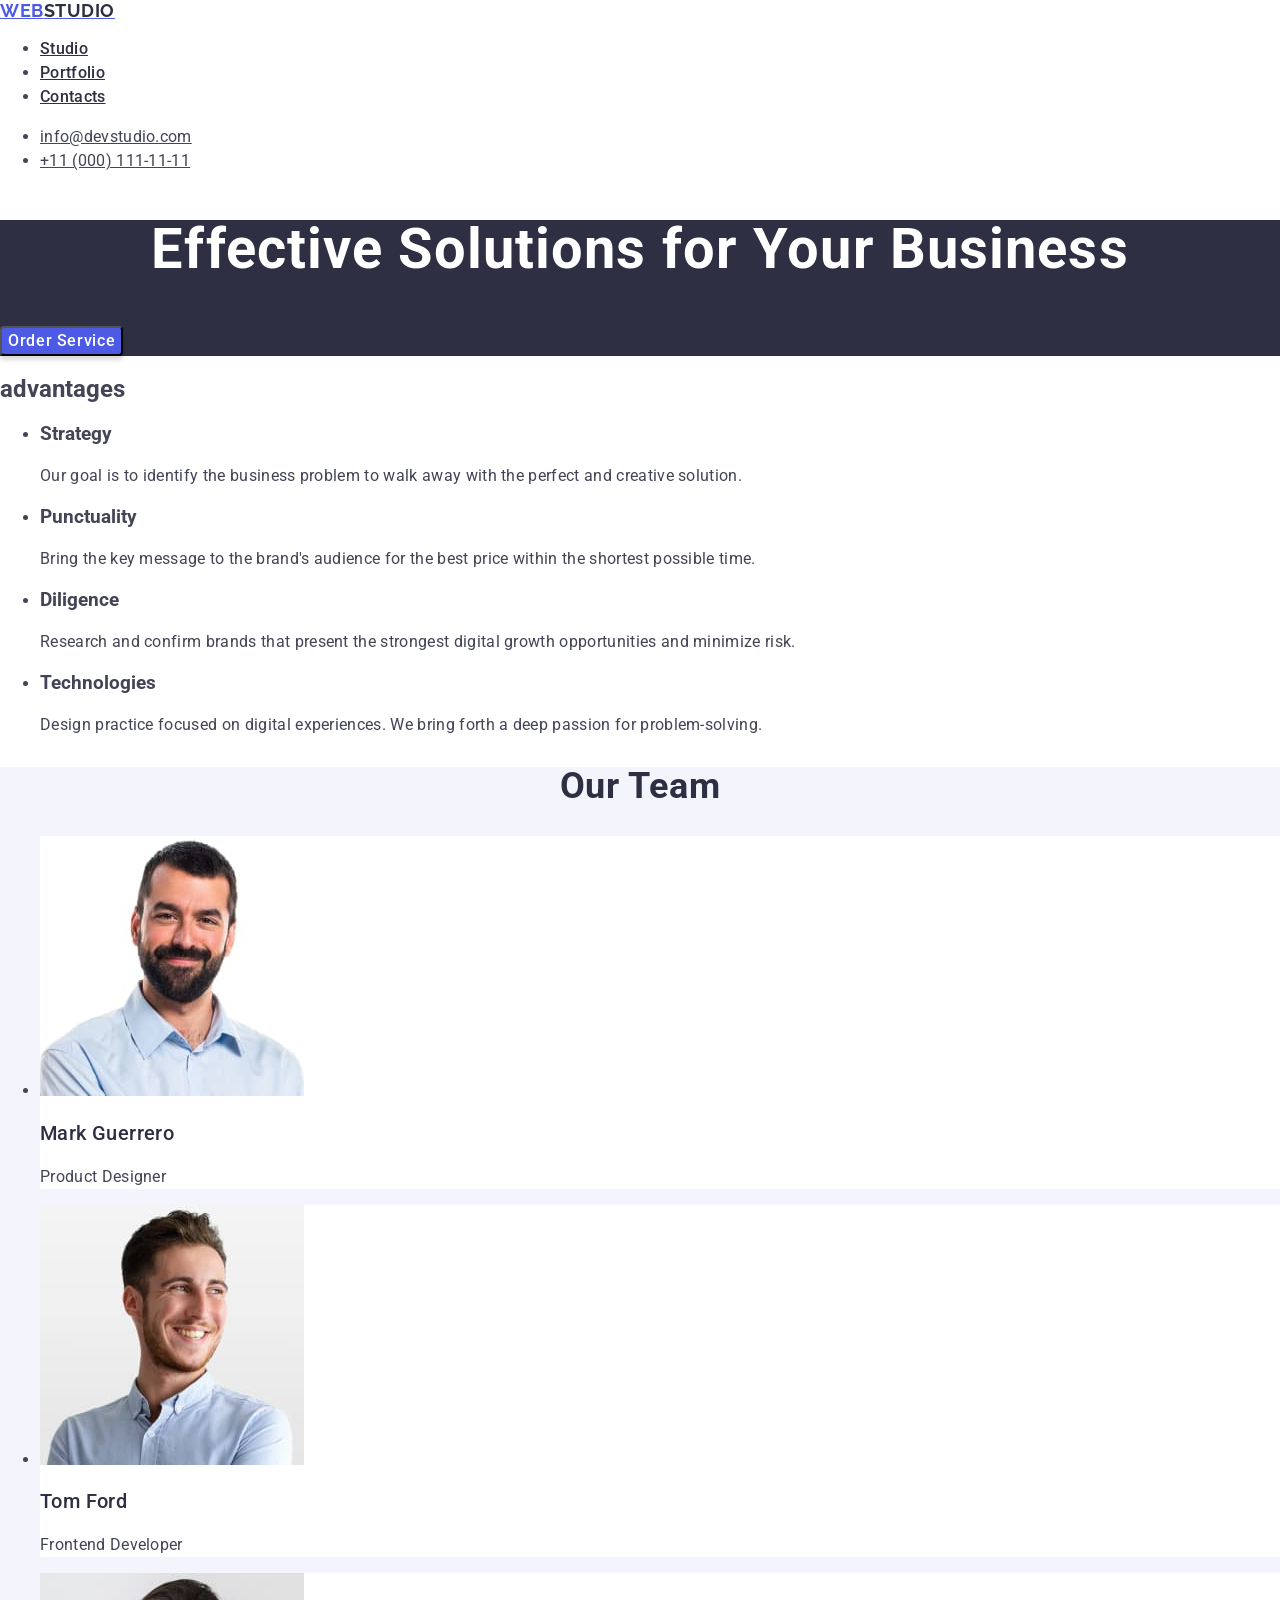
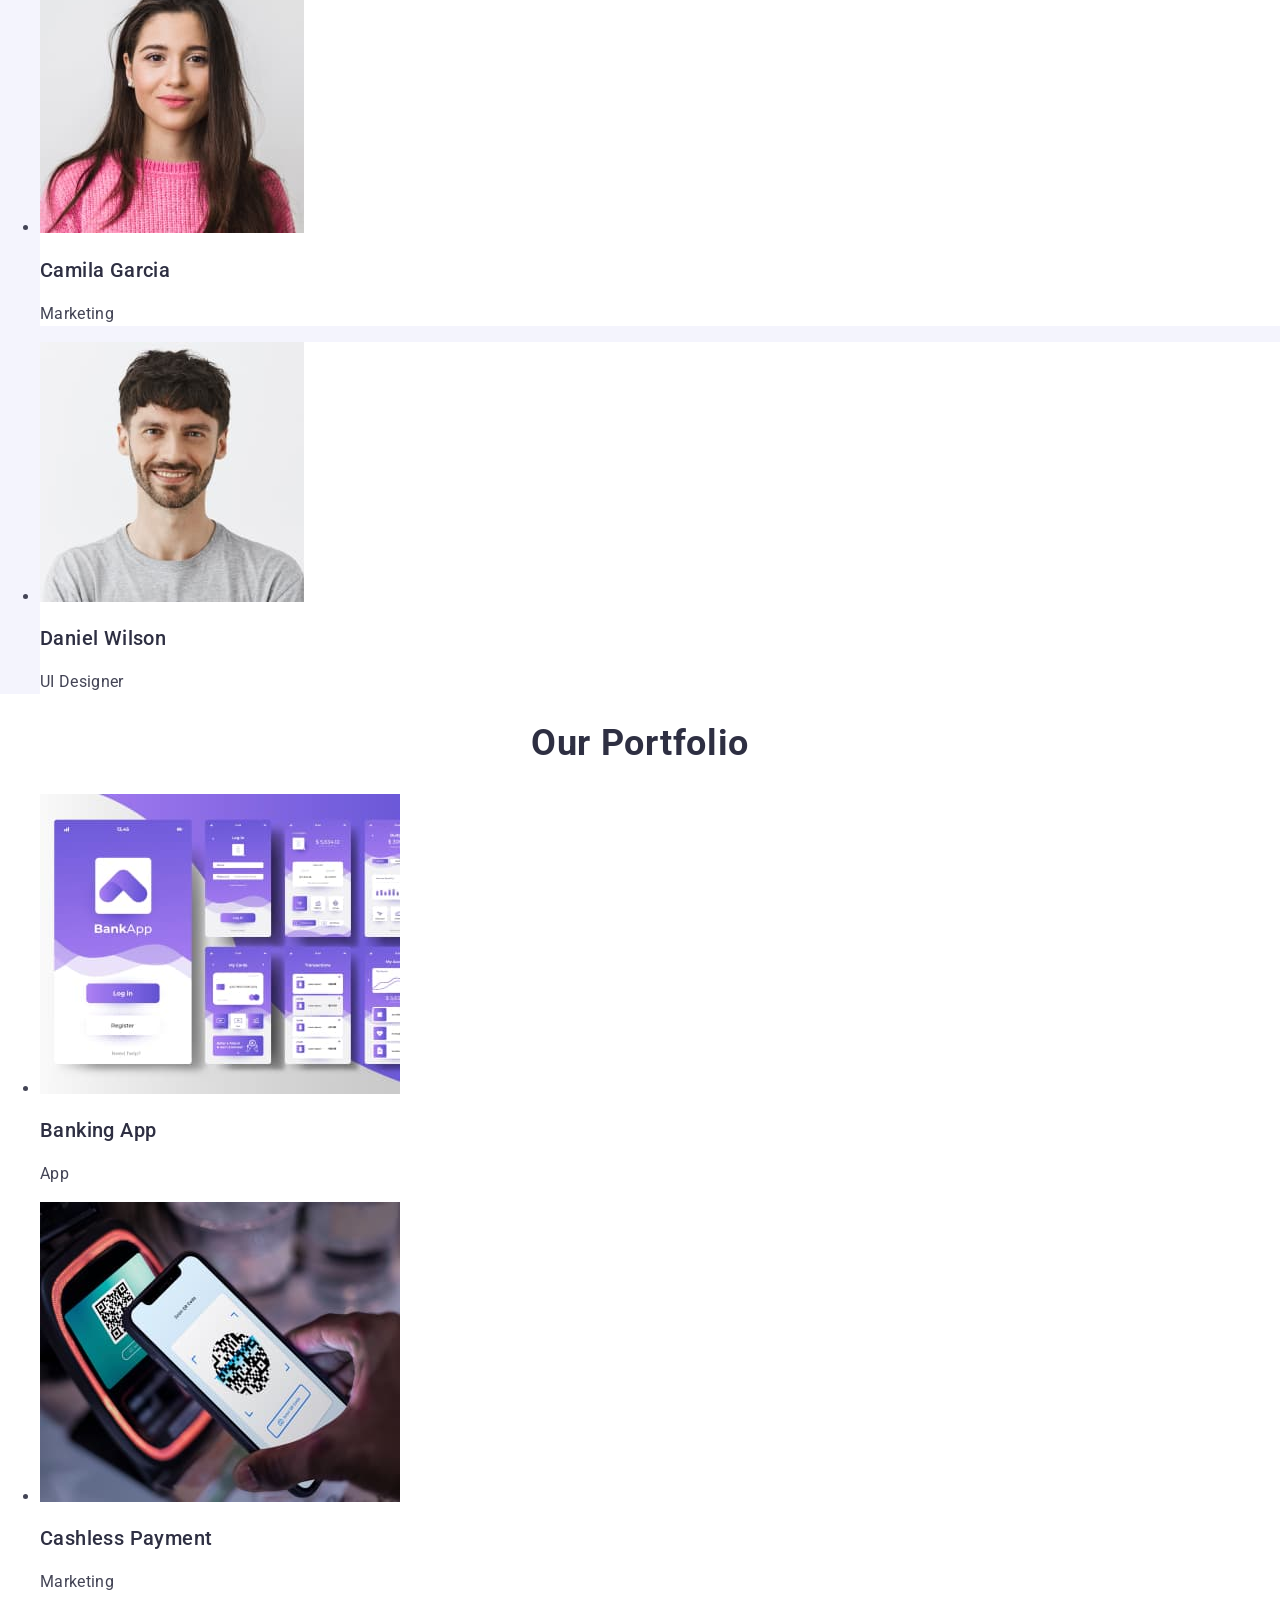
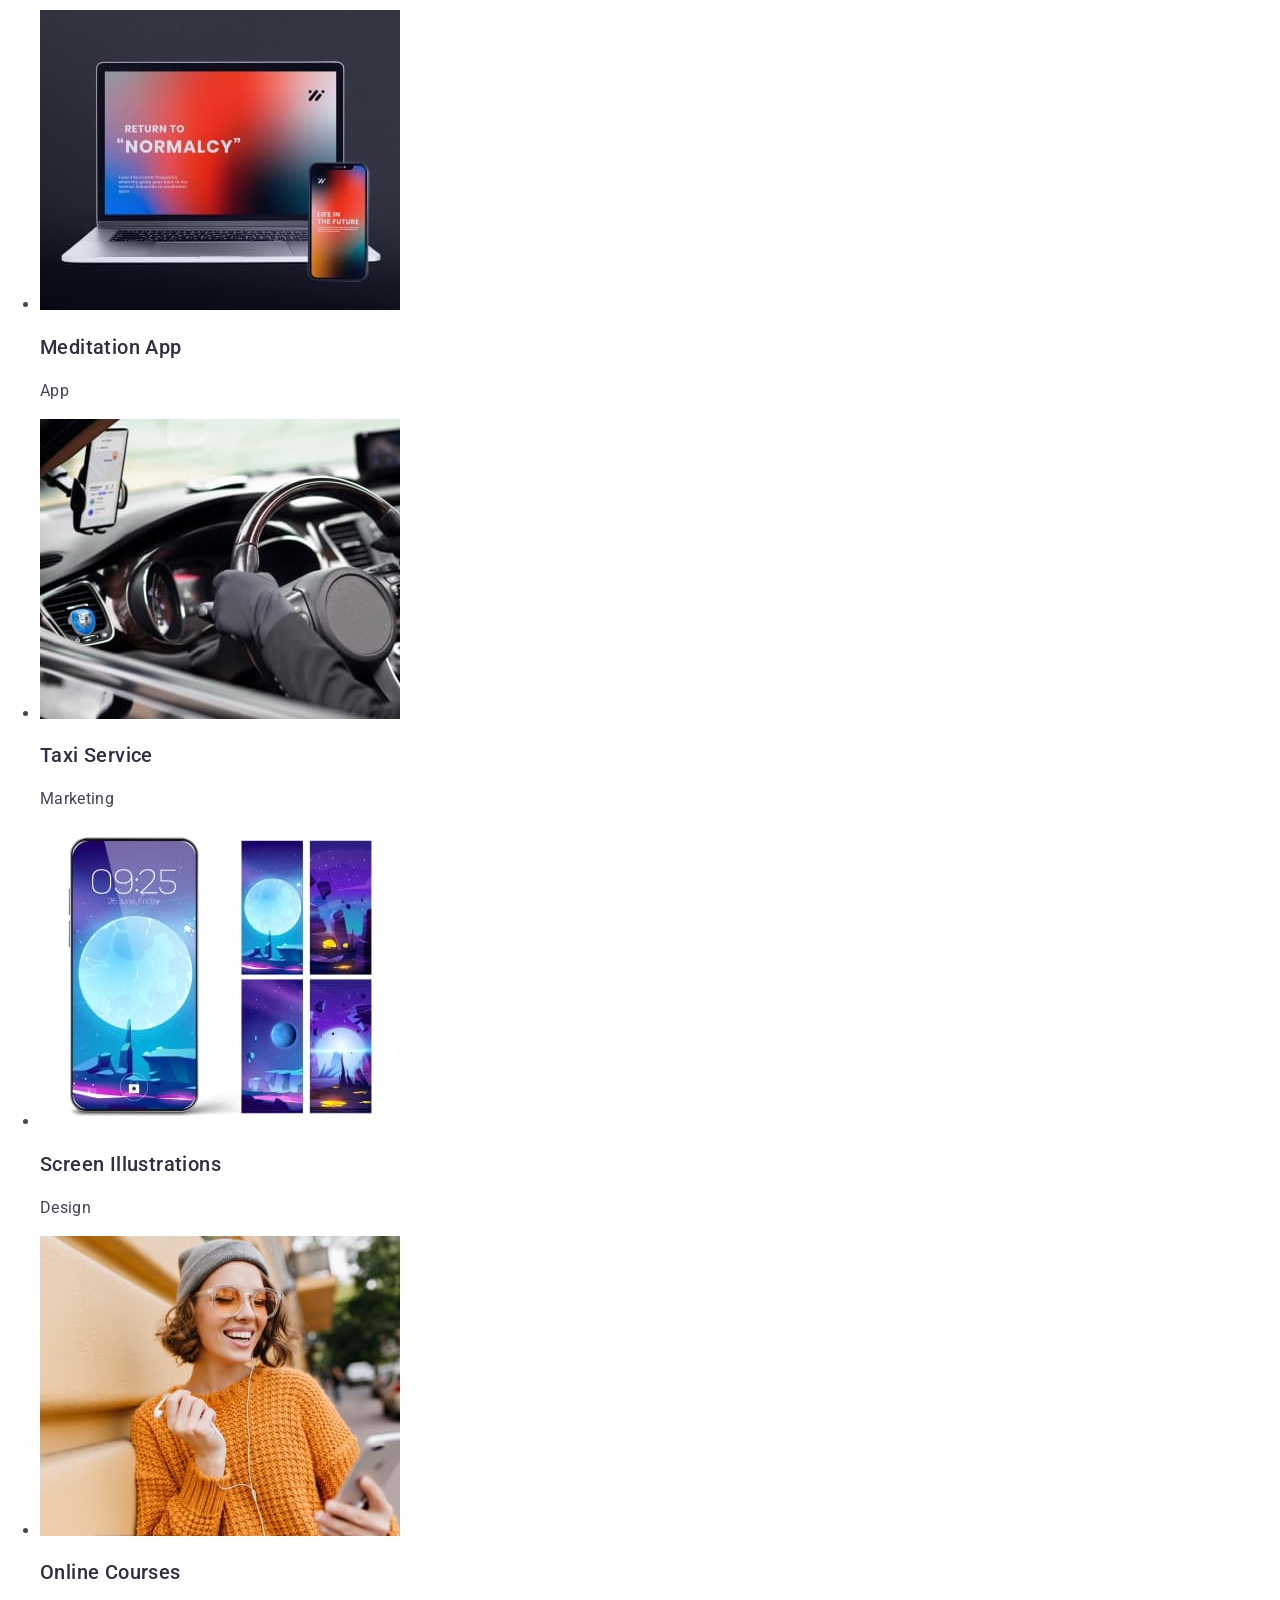
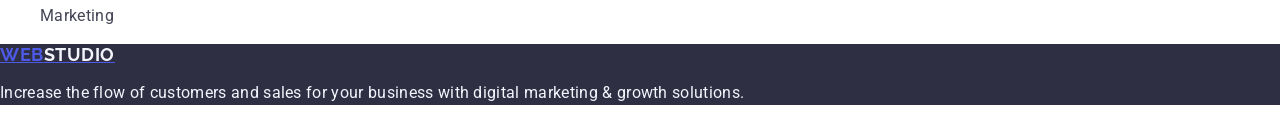
==== commit 19de6bea: "fix" ====
--- a/index.html
+++ b/index.html
@@ -73,7 +73,7 @@
             </p>
           </li>
           <li class="advantages-item">
-            <h3 class="advantage-titel-caption">Punctuality</h3>
+            <h3 class="advantages-titel-caption">Punctuality</h3>
             <p class="advantages-desc">
               Bring the key message to the brand's audience for the best price
               within the shortest possible time.
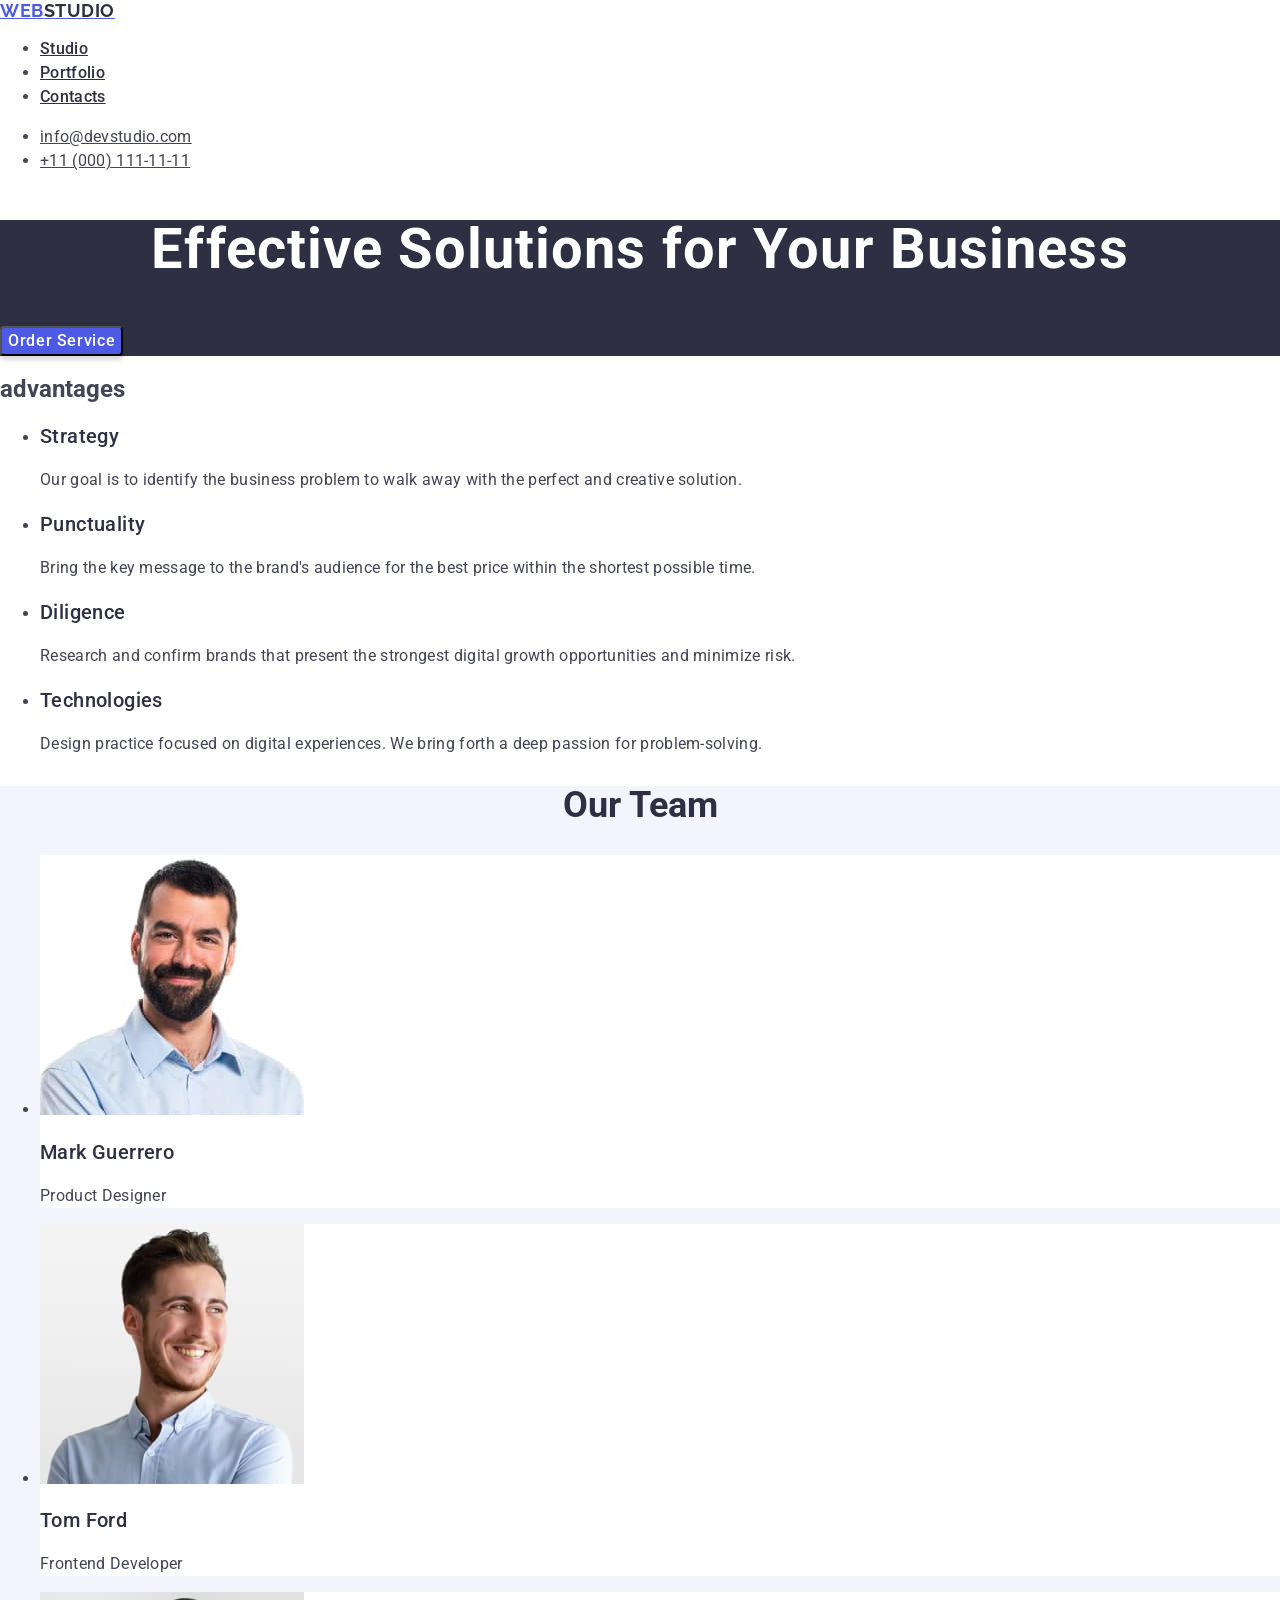
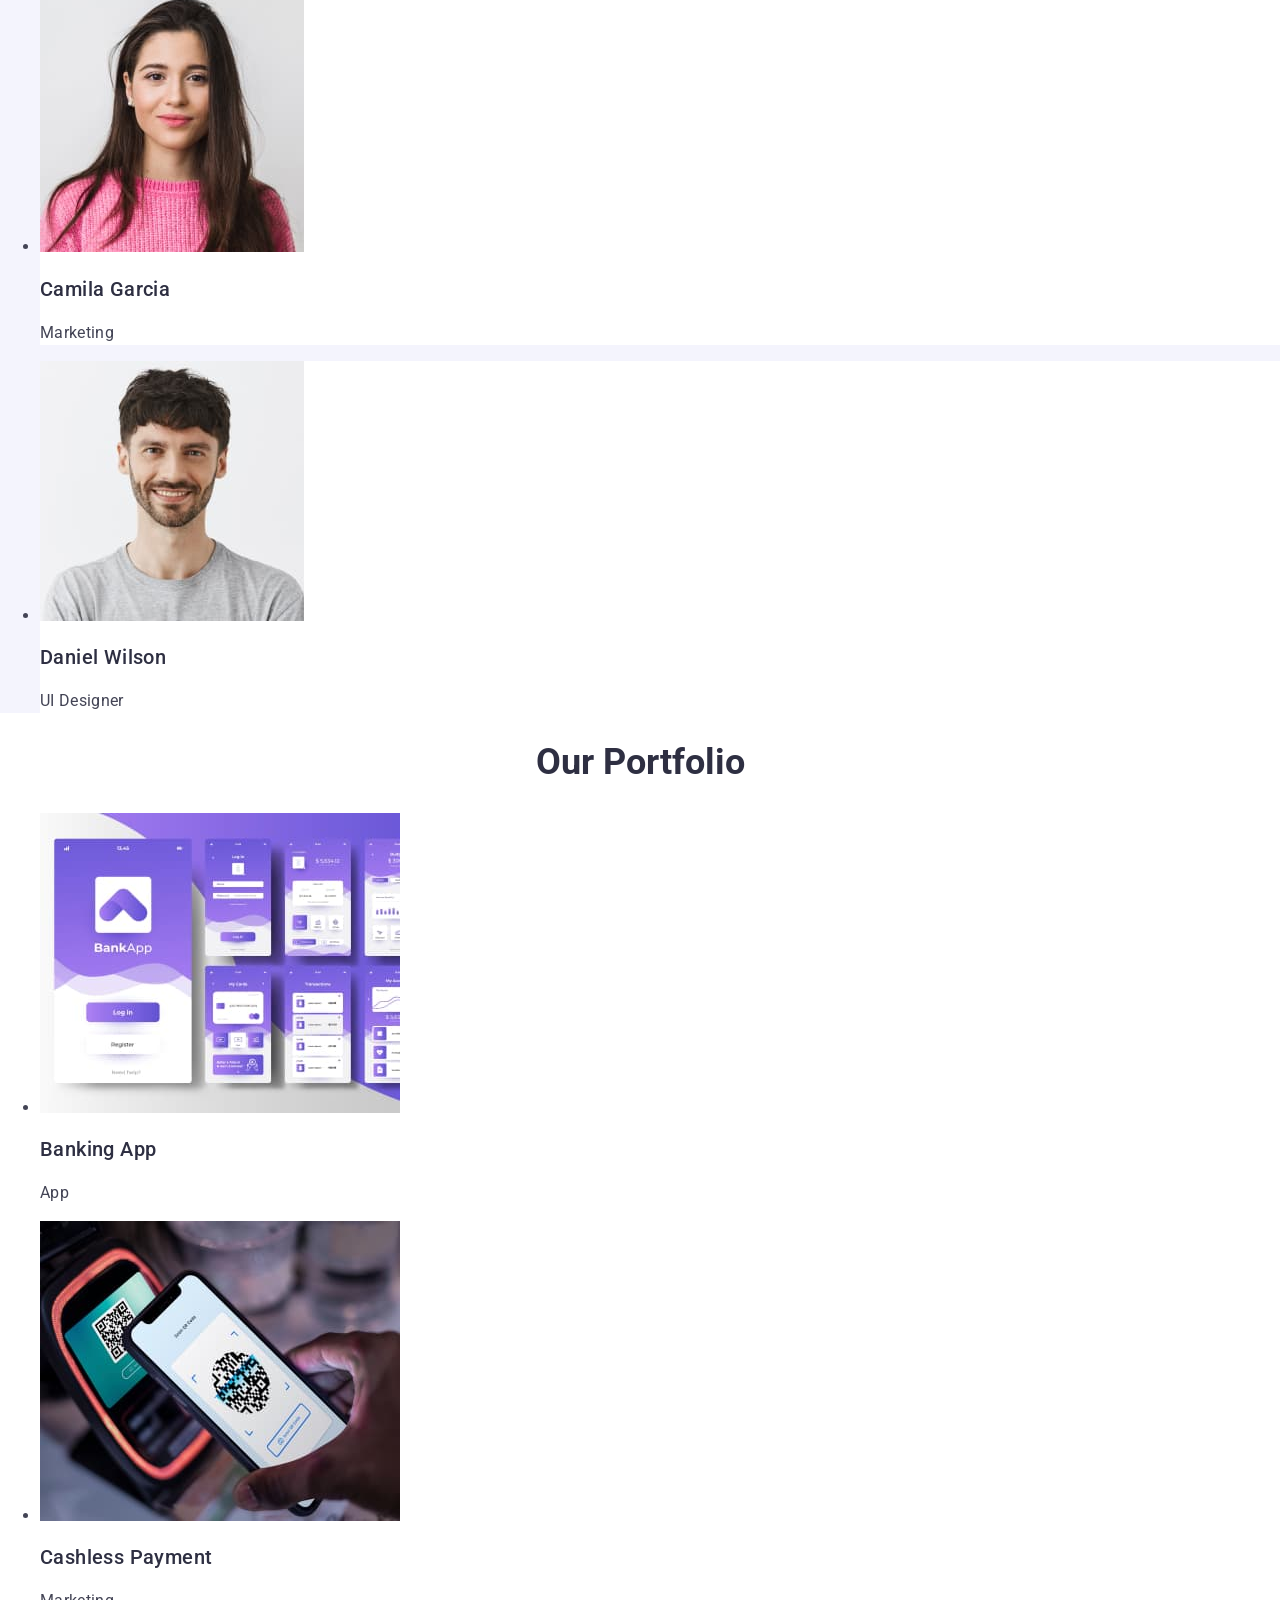
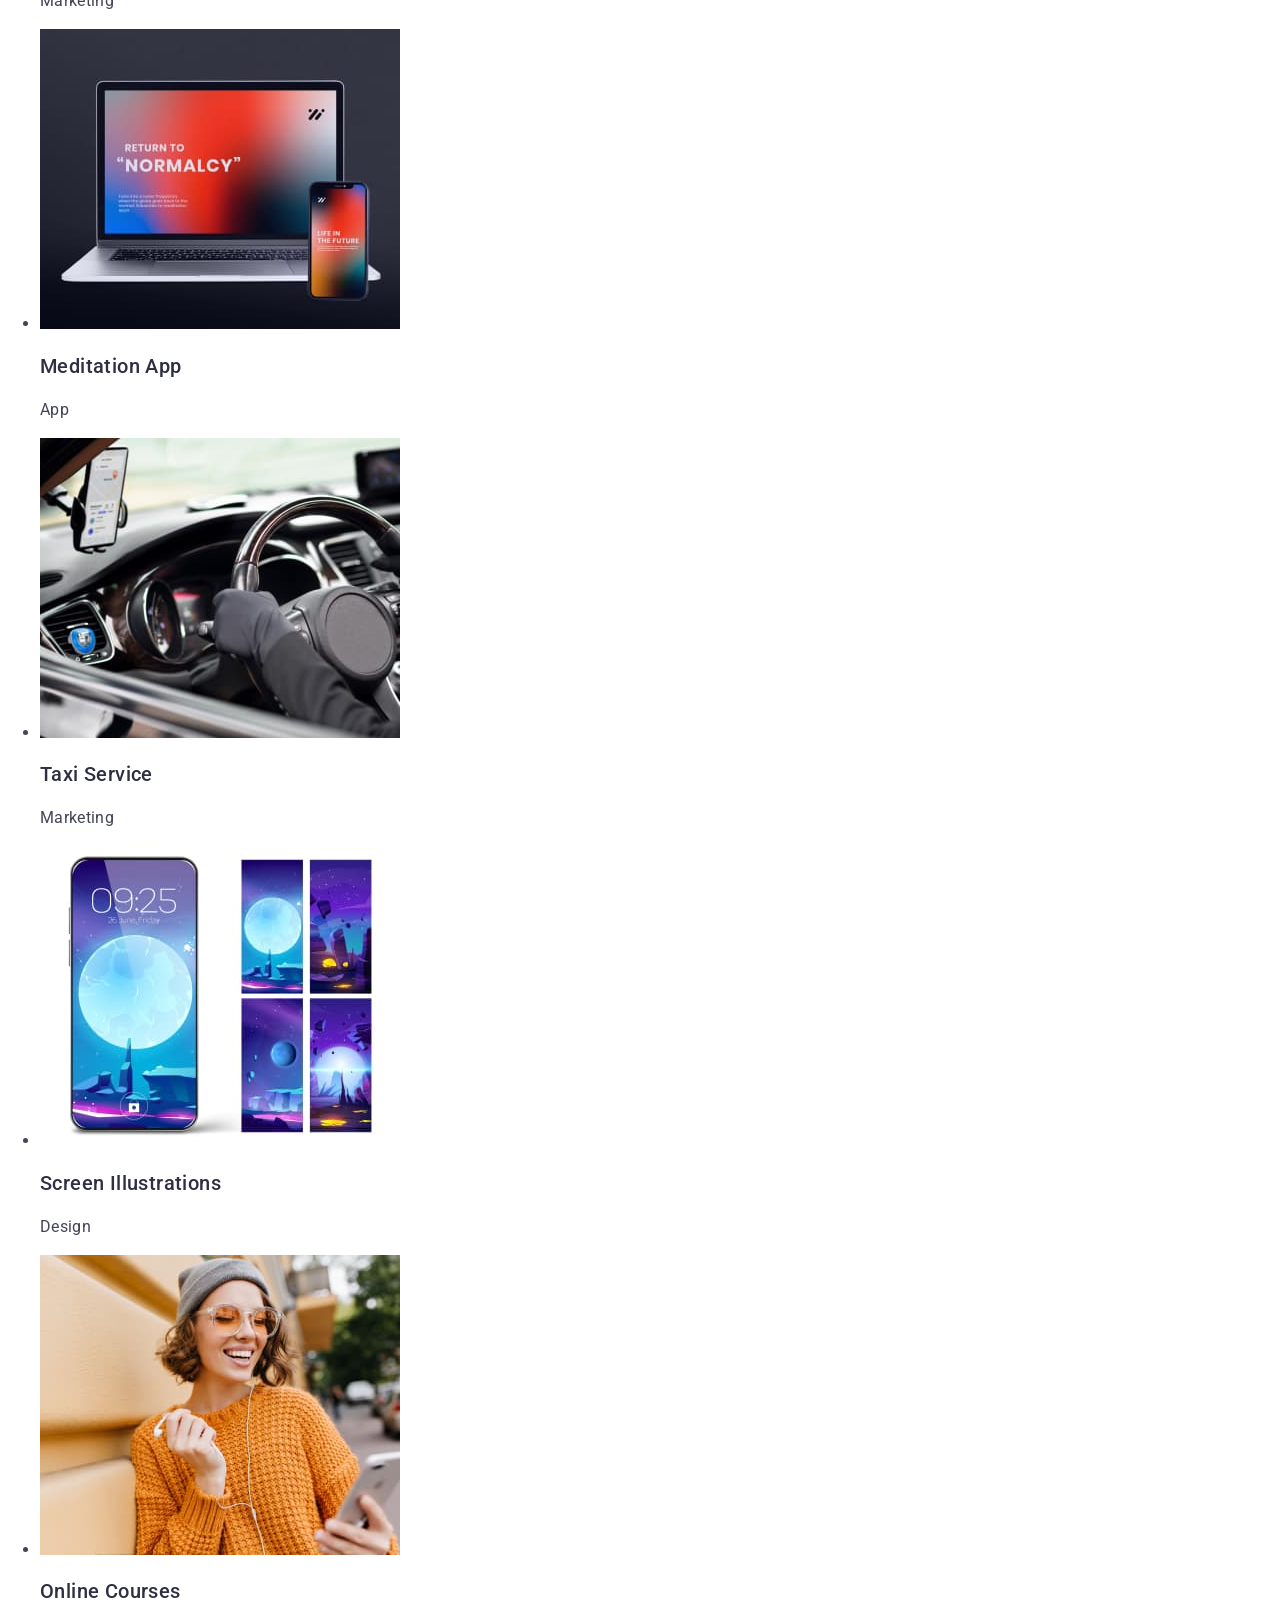
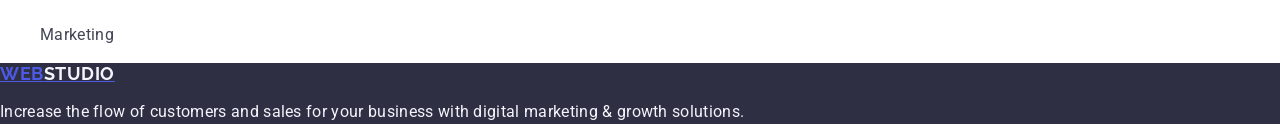
==== commit f6f88f9a: "fix" ====
--- a/index.html
+++ b/index.html
@@ -3,7 +3,7 @@
   <head>
     <meta charset="UTF-8" />
     <meta name="viewport" content="width=device-width, initial-scale=1.0" />
-    <meta name="description" content="Effective Solutions for Your Business" />
+    <!-- <meta name="description" content="Effective Solutions for Your Business" /> -->
     <title>WebStudio</title>
     <!-- Favicon -->
     <!-- Fonts -->
--- a/css/styles.css
+++ b/css/styles.css
@@ -26,13 +26,12 @@
   color: #2e2f42;
   text-align: center;
   font-size: 36px;
-  font-style: normal;
   line-height: 1.11;
-  letter-spacing: calc(0.72em / 36);
+  letter-spacing: 0, 02em;
   text-transform: capitalize;
 }
 
-.advantage-titel-caption,
+.advantages-titel-caption,
 .team-titel-caption,
 .portfolio-titel-caption {
   color: #2e2f42;
@@ -47,8 +46,8 @@
 .portfolio-desc {
   font-size: 16px;
   font-weight: 400;
-  line-height: calc(24 / 16);
-  letter-spacing: calc(0.32em / 16);
+  line-height: 1.5;
+  letter-spacing: 0.02em;
 }
 
 /* !header */
@@ -59,7 +58,7 @@
   font-size: 18px;
   font-weight: 700;
   line-height: 1.17;
-  letter-spacing: calc(0.54em / 18);
+  letter-spacing: 0.03em;
   text-transform: uppercase;
 }
 
@@ -71,8 +70,8 @@
   color: #2e2f42;
   font-size: 16px;
   font-weight: 500;
-  line-height: calc(24 / 16);
-  letter-spacing: calc(0.32em / 16);
+  line-height: 1.5;
+  letter-spacing: 0.02em;
 }
 
 address {
@@ -83,8 +82,8 @@
   color: currentColor;
   font-size: 16px;
   font-weight: 400;
-  line-height: calc(24 / 16);
-  letter-spacing: calc(0.32em / 16);
+  line-height: 1.5;
+  letter-spacing: 0.02em;
 }
 
 .header-nav-link:focus,
@@ -108,7 +107,7 @@
   text-align: center;
   font-size: 56px;
   line-height: 1.07;
-  letter-spacing: calc(1.12em / 56);
+  letter-spacing: 0.02em;
 }
 
 .hero-button {
@@ -116,8 +115,8 @@
   cursor: pointer;
   font-size: 16px;
   font-weight: 500;
-  line-height: calc(24 / 16);
-  letter-spacing: calc(0.64em / 16);
+  line-height: 1.5;
+  letter-spacing: 0.04em;
   border-radius: 4px;
   background-color: #4d5ae5;
   box-shadow: 0px 4px 4px 0px rgba(0, 0, 0, 0.15);
@@ -150,6 +149,6 @@
   color: #f4f4fd;
   font-size: 16px;
   font-weight: 400;
-  line-height: calc(24 / 16);
-  letter-spacing: calc(0.32em / 16);
+  line-height: 1.5;
+  letter-spacing: 0.02em;
 }
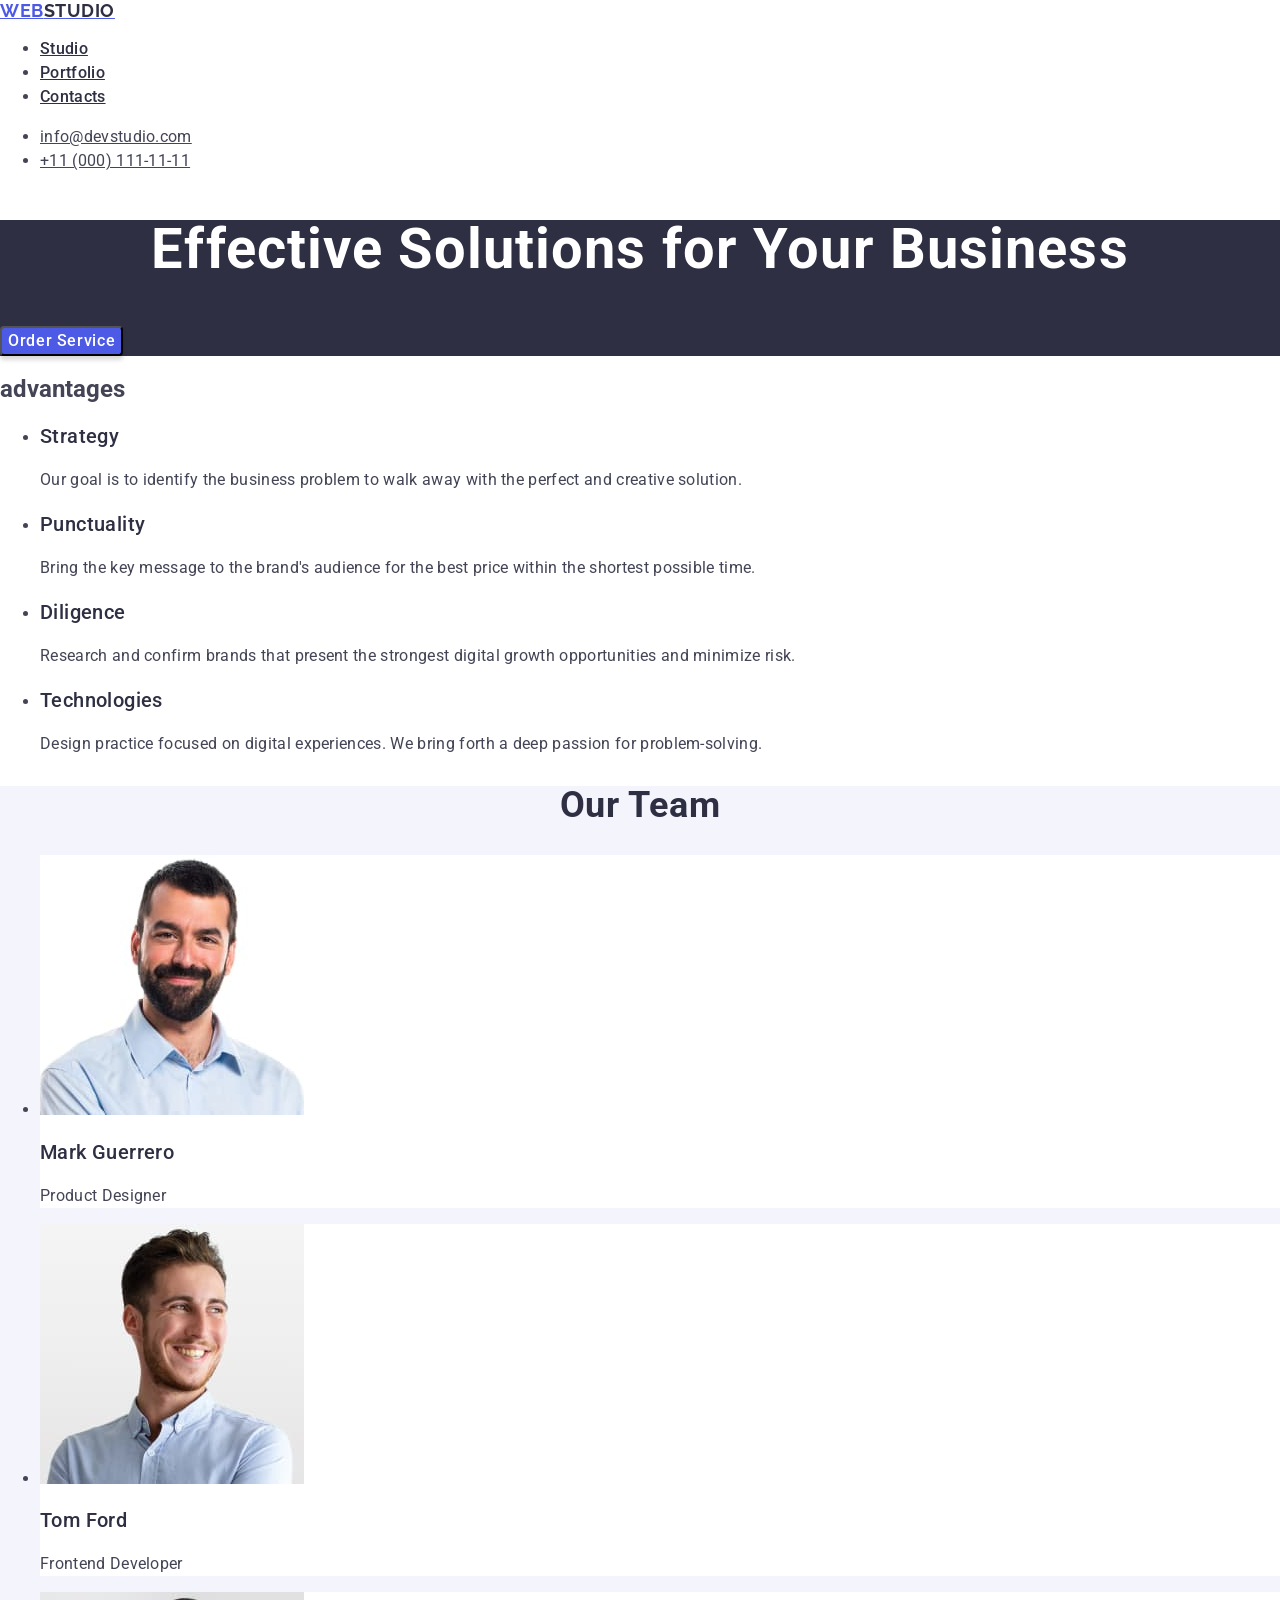
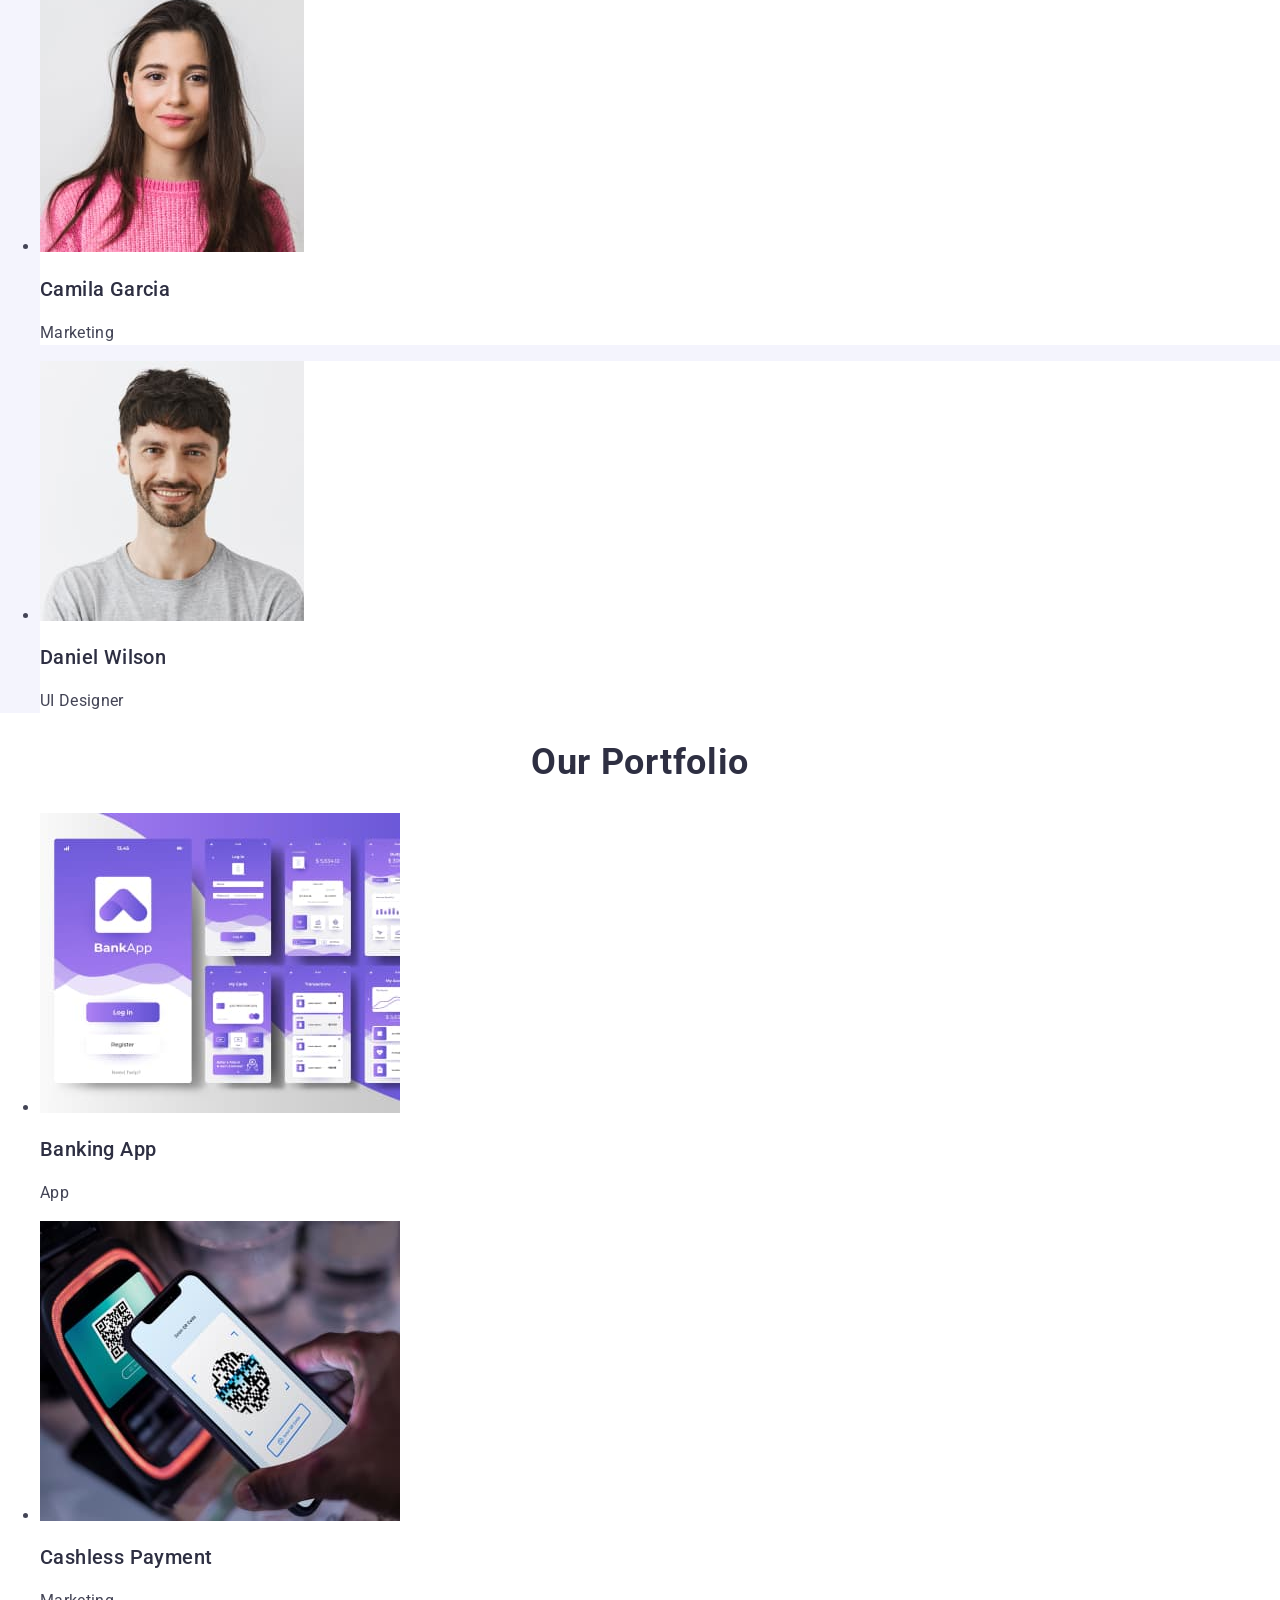
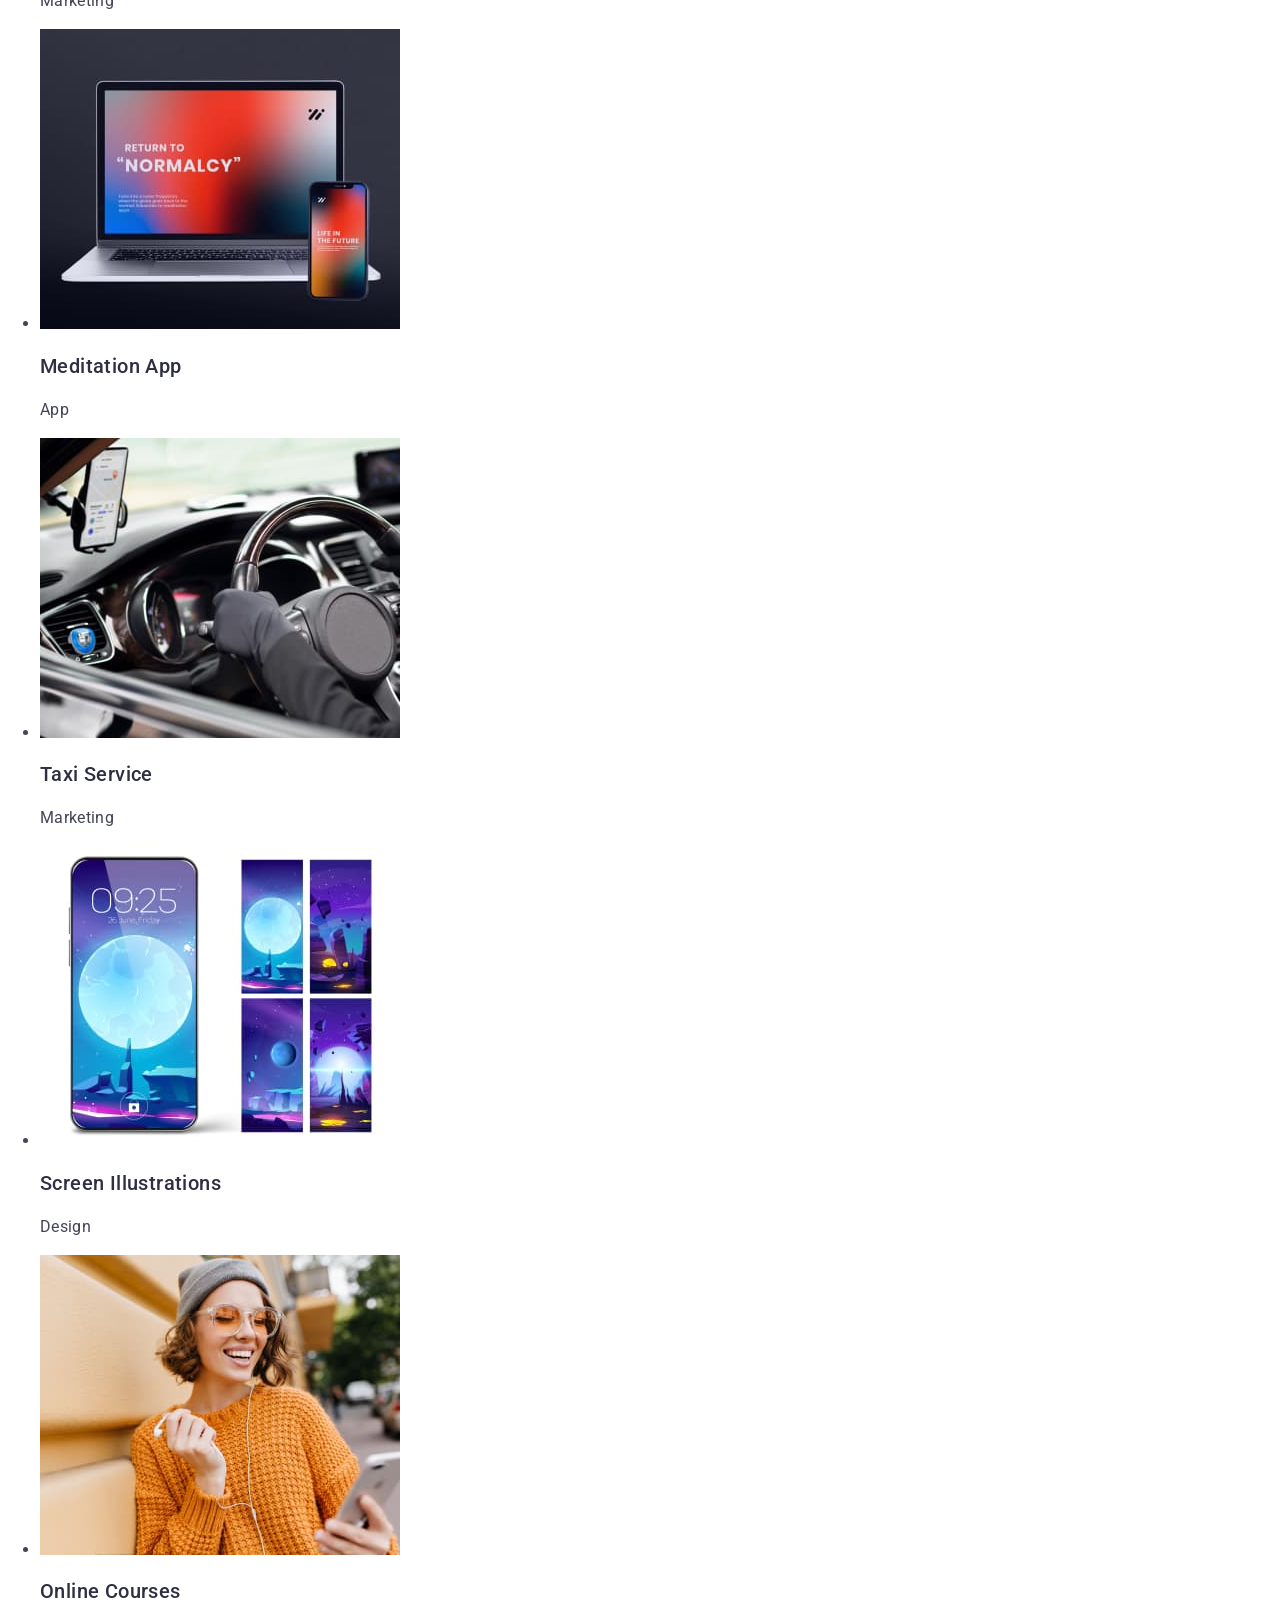
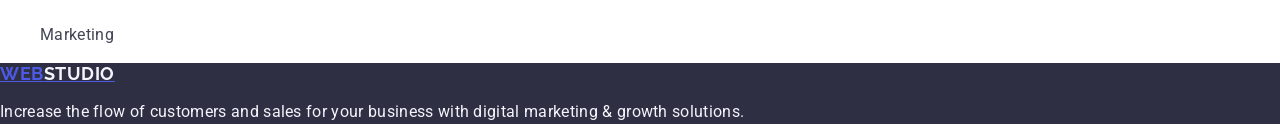
==== commit 8ed69e7b: "fix" ====
--- a/index.html
+++ b/index.html
@@ -3,7 +3,7 @@
   <head>
     <meta charset="UTF-8" />
     <meta name="viewport" content="width=device-width, initial-scale=1.0" />
-    <!-- <meta name="description" content="Effective Solutions for Your Business" /> -->
+    <meta name="description" content="Effective Solutions for Your Business" />
     <title>WebStudio</title>
     <!-- Favicon -->
     <!-- Fonts -->
--- a/css/styles.css
+++ b/css/styles.css
@@ -27,7 +27,7 @@
   text-align: center;
   font-size: 36px;
   line-height: 1.11;
-  letter-spacing: 0, 02em;
+  letter-spacing: 0.02em;
   text-transform: capitalize;
 }
 
@@ -45,7 +45,6 @@
 .team-desc,
 .portfolio-desc {
   font-size: 16px;
-  font-weight: 400;
   line-height: 1.5;
   letter-spacing: 0.02em;
 }
@@ -148,7 +147,6 @@
 .footer-desc {
   color: #f4f4fd;
   font-size: 16px;
-  font-weight: 400;
   line-height: 1.5;
   letter-spacing: 0.02em;
 }
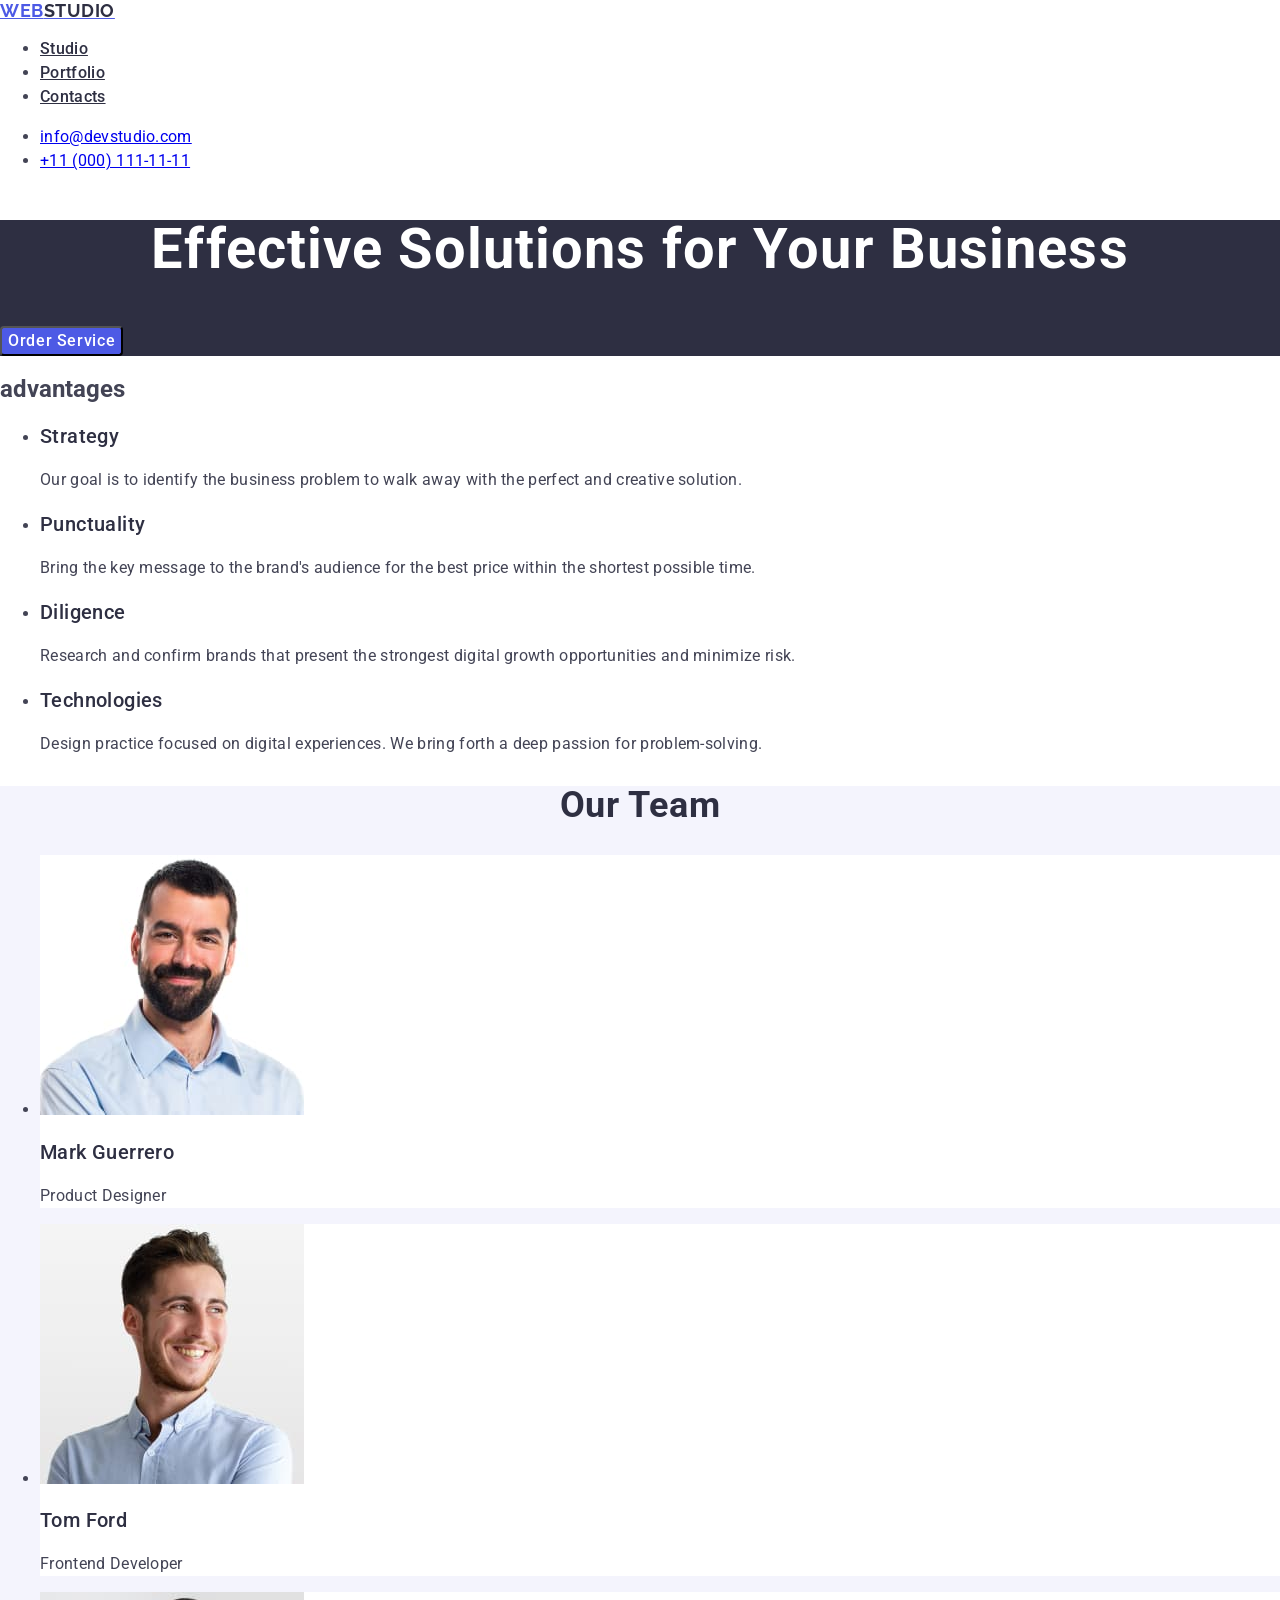
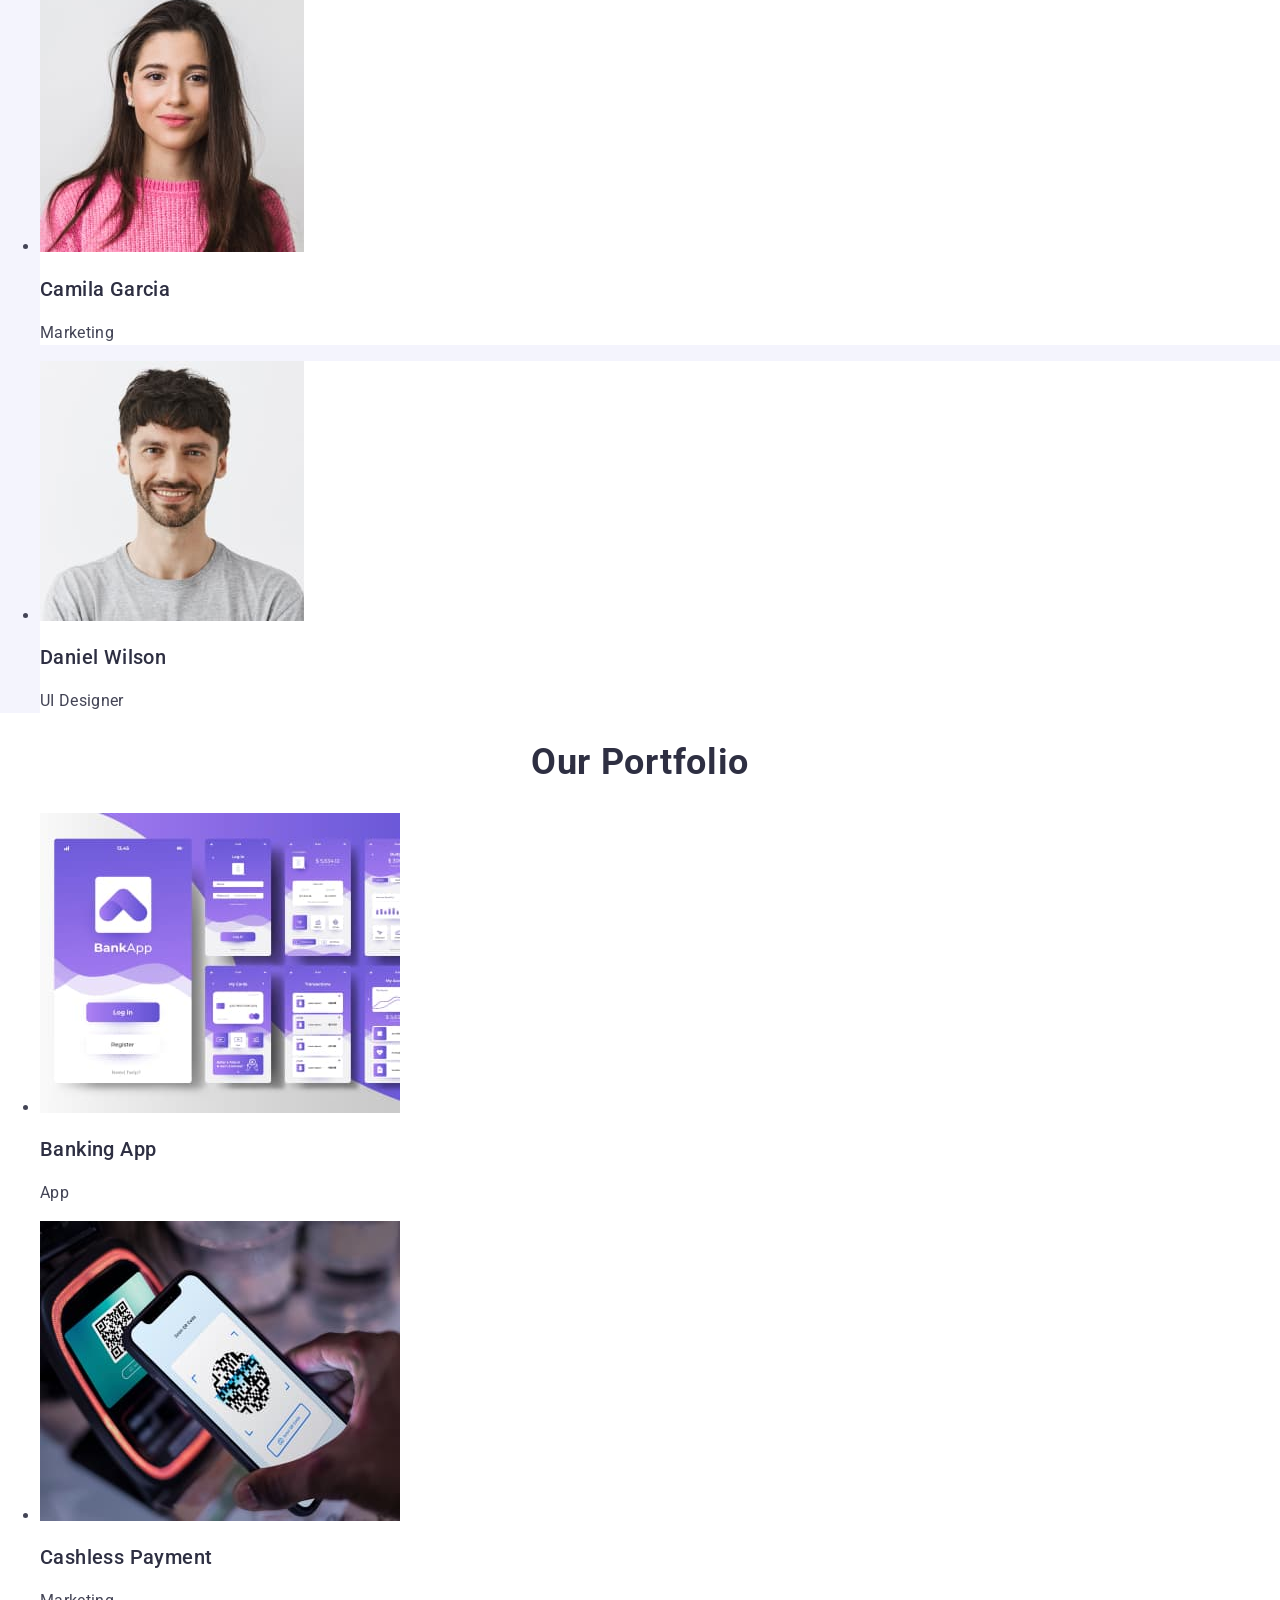
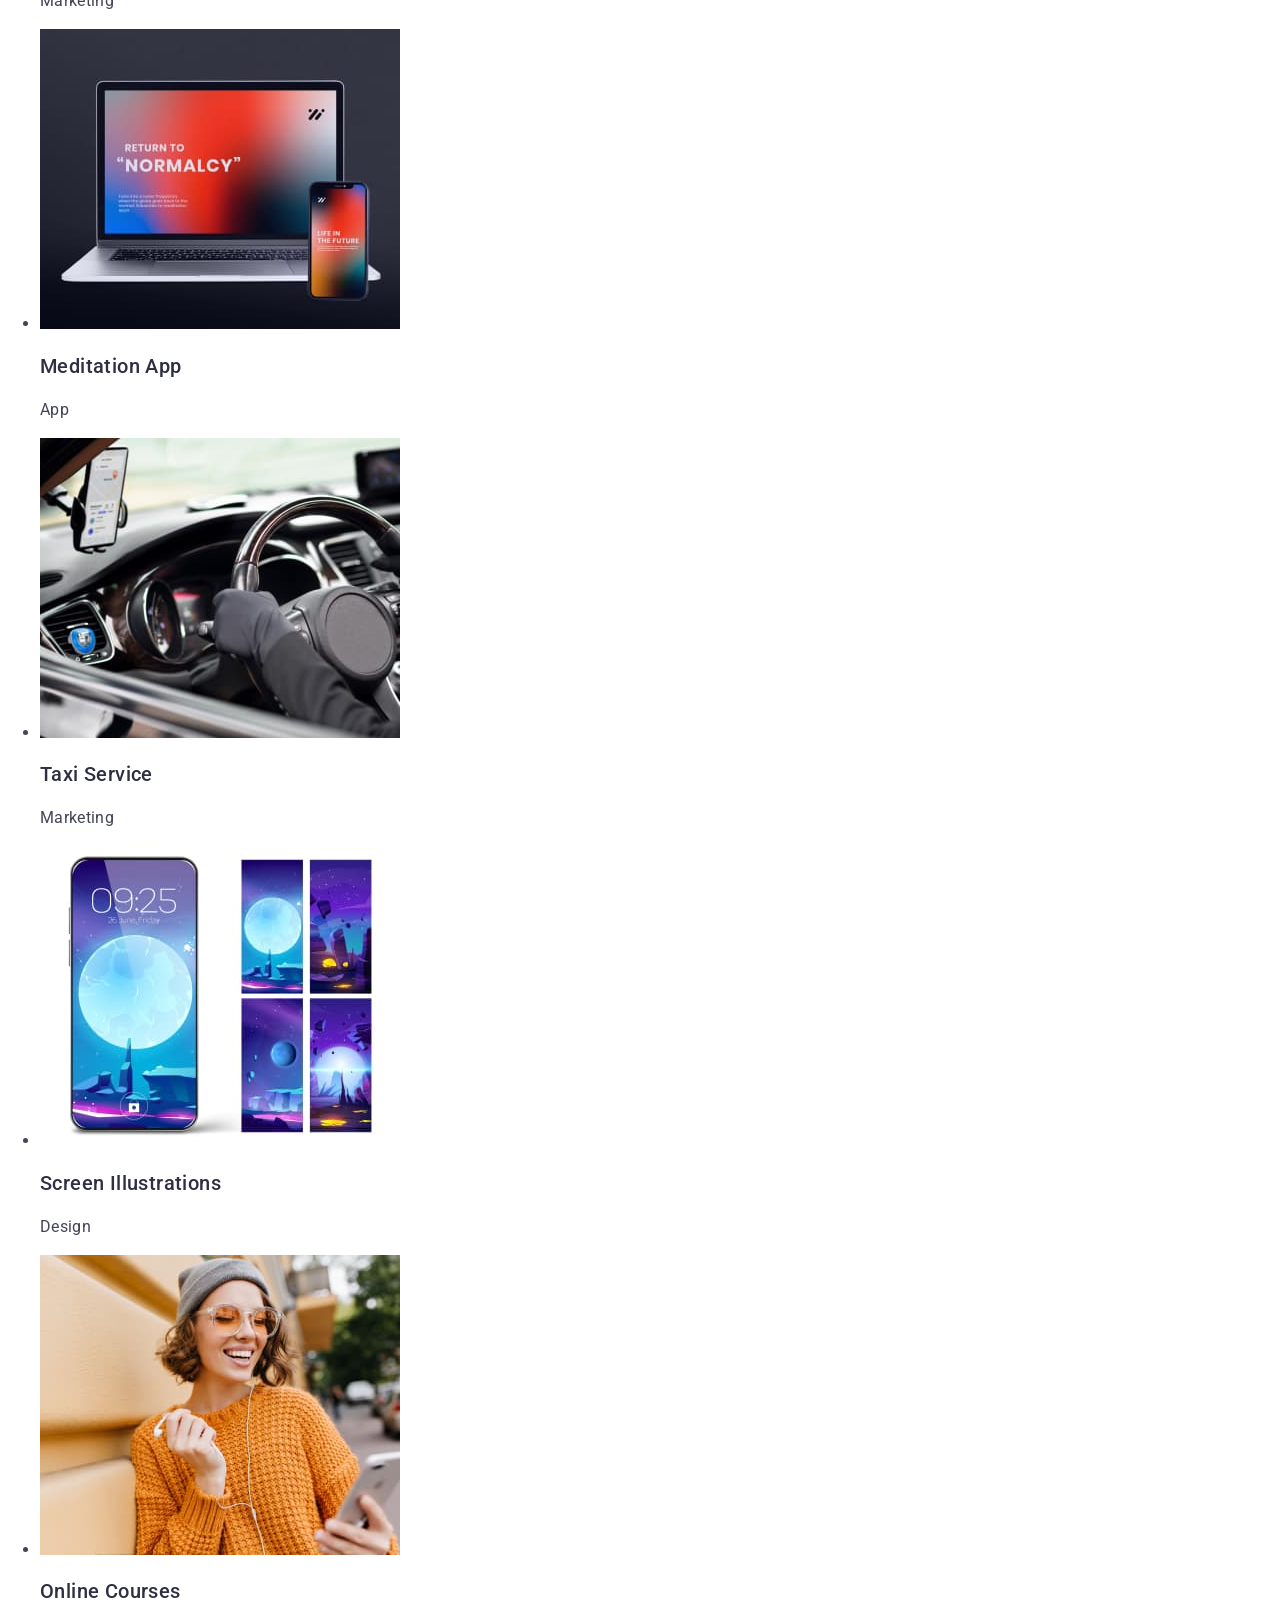
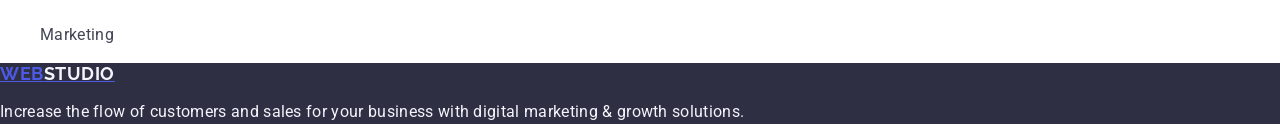
==== commit 98a24ad1: "111" ====
--- a/index.html
+++ b/index.html
@@ -3,7 +3,7 @@
   <head>
     <meta charset="UTF-8" />
     <meta name="viewport" content="width=device-width, initial-scale=1.0" />
-    <meta name="description" content="Effective Solutions for Your Business" />
+    <!-- <meta name="description" content="Effective Solutions for Your Business" /> -->
     <title>WebStudio</title>
     <!-- Favicon -->
     <!-- Fonts -->
--- a/css/styles.css
+++ b/css/styles.css
@@ -78,7 +78,6 @@
 }
 
 .header-address-link {
-  color: currentColor;
   font-size: 16px;
   font-weight: 400;
   line-height: 1.5;
@@ -118,7 +117,6 @@
   letter-spacing: 0.04em;
   border-radius: 4px;
   background-color: #4d5ae5;
-  box-shadow: 0px 4px 4px 0px rgba(0, 0, 0, 0.15);
 }
 
 .hero-button:hover,
